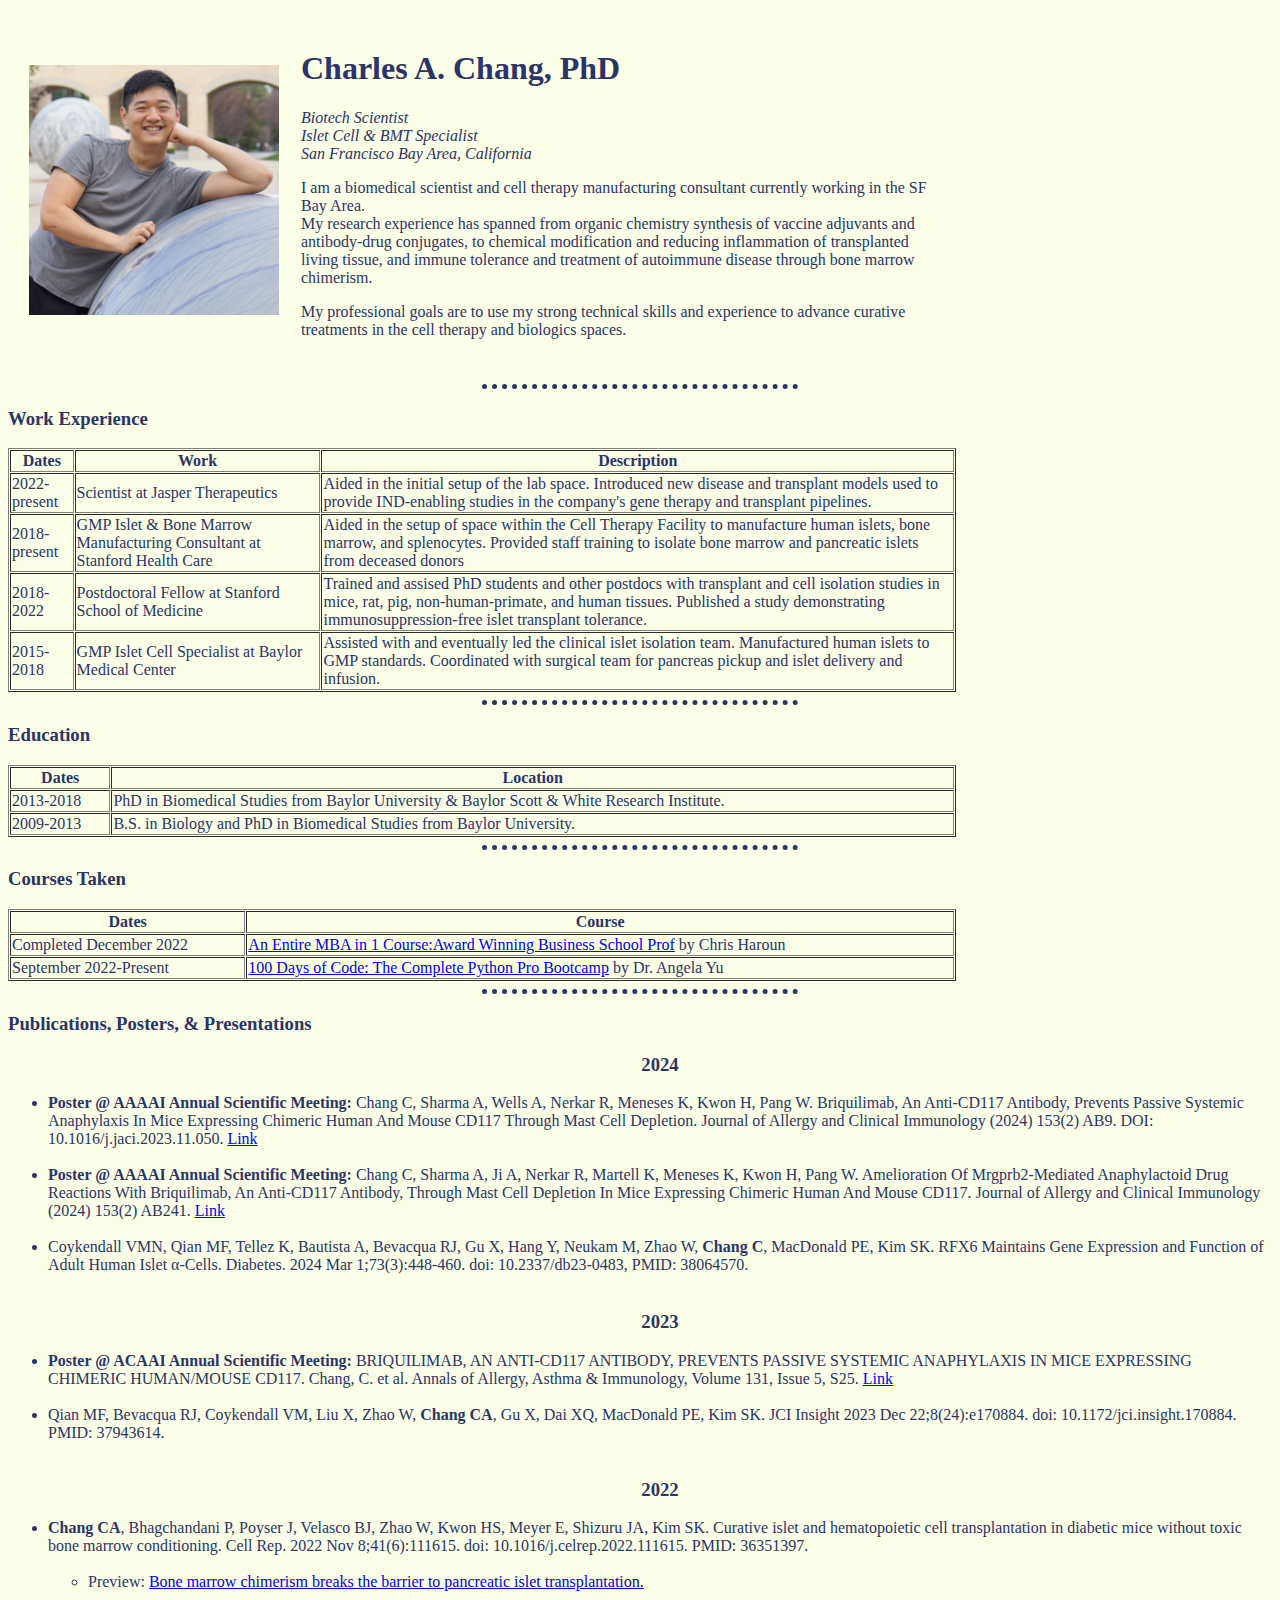
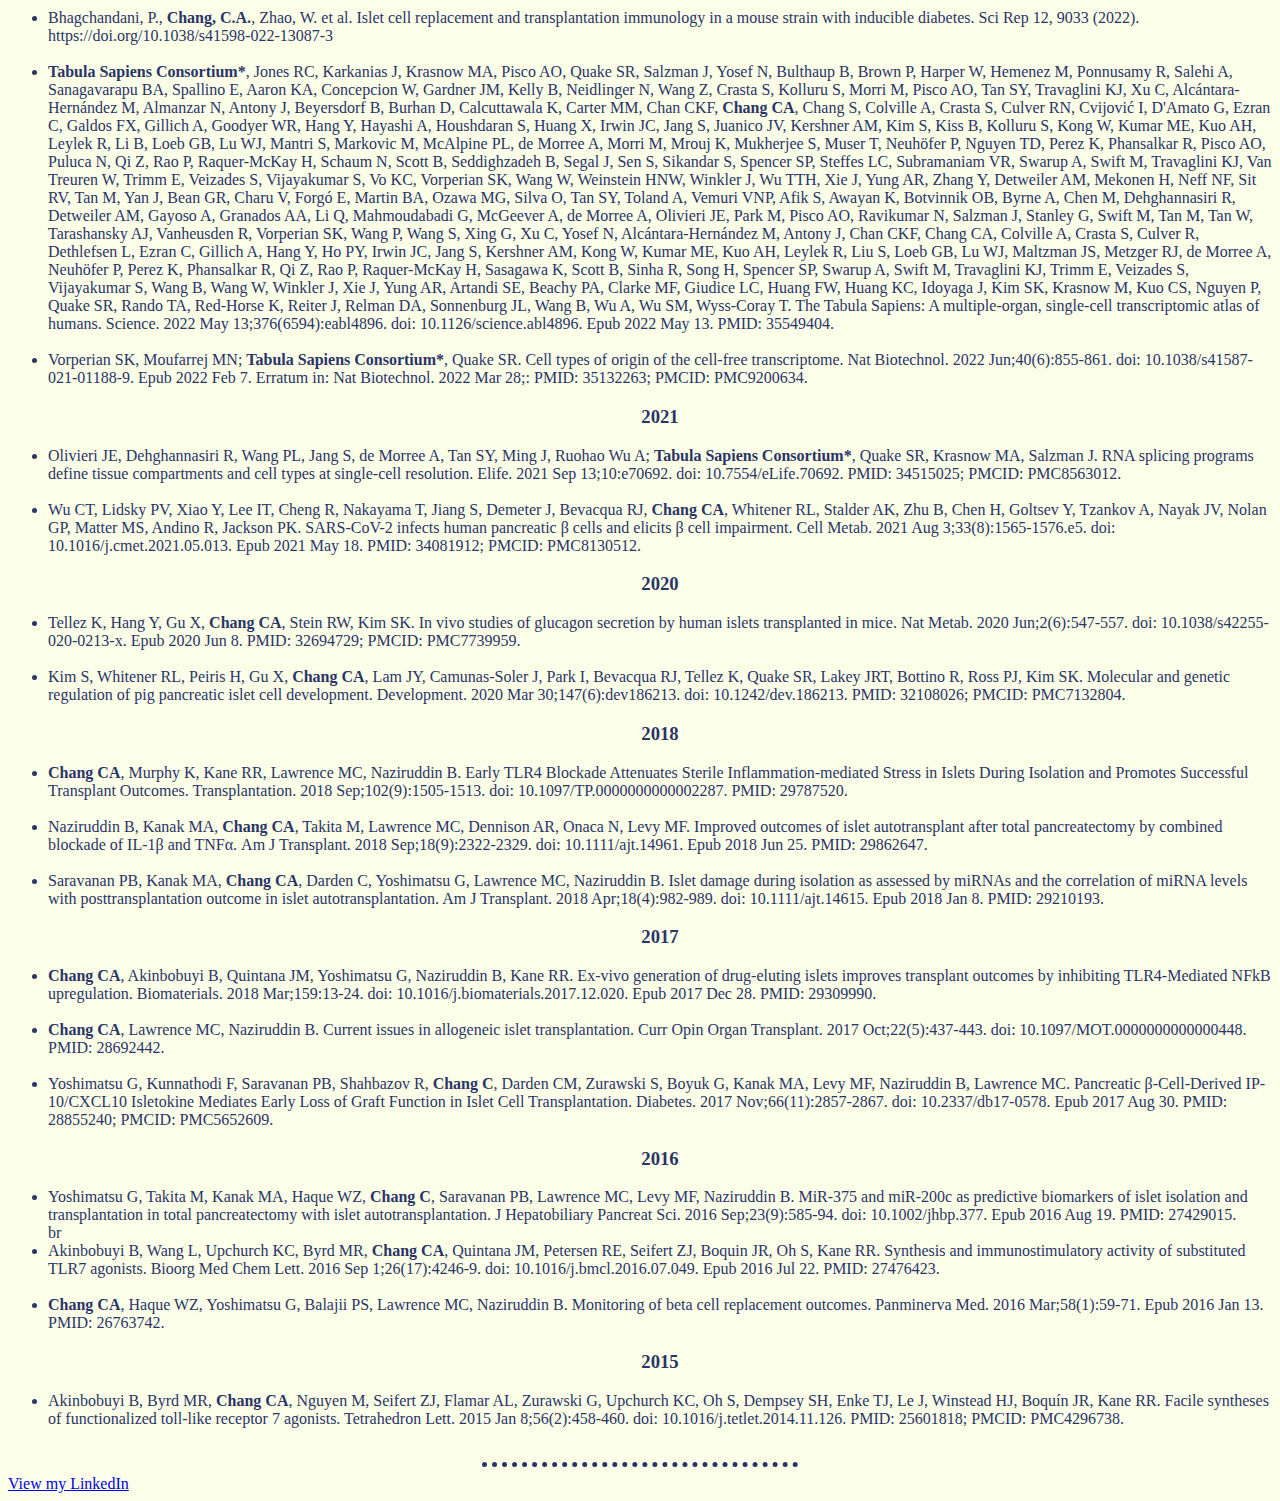
==== index.html @ 3435ab93 "Update index.html" ====
<!DOCTYPE html>
<html lang="en" dir="ltr">
<head>
  <meta charset="utf-8">
  <title>Charles' Curriculum Vitae</title>
  <link rel="stylesheet" href="css/styles.css">
  <link rel="icon" href="favicon.ico">
</head>

<body>
  <table cellspacing="20">
    <tr>
      <td><img src="images/DSC05331_crop.jpg" alt="charles chang profile picture" height="250"></td>
      <td>
        <h1>Charles A. Chang, PhD</h1>
          <p><em>
            Biotech Scientist<br>
            Islet Cell & BMT Specialist<br>
            San Francisco Bay Area, California</em>
          </p>
          <p>
            I am a biomedical scientist and cell therapy manufacturing consultant currently working in the SF Bay Area.<br>
            My research experience has spanned from organic chemistry synthesis of vaccine adjuvants and antibody-drug conjugates,
            to chemical modification and reducing inflammation of transplanted living tissue,
            and immune tolerance and treatment of autoimmune disease through bone marrow chimerism.
          </p>
          <p>My professional goals are to use my strong technical skills and experience to advance curative treatments in the cell therapy and biologics spaces.</p>
        </td>
    </tr>
  </table>

  <hr>

  <h3>Work Experience</h3>
  <div class="table-responsive">
    <table class="table" cellspacing="1" border="1">
      <thead>
        <tr>
          <th>Dates</th>
          <th>Work</th>
          <th>Description</th>
        </tr>
      </thead>
      <tbody>
        <tr>
          <td>2022-present</td>
          <td>Scientist at Jasper Therapeutics</td>
          <td>Aided in the initial setup of the lab space. Introduced new disease and transplant models used to provide IND-enabling studies in the company's gene therapy and transplant pipelines.</td>
        </tr>
        <tr>
          <td>2018-present</td>
          <td>GMP Islet & Bone Marrow Manufacturing Consultant at Stanford Health Care</td>
          <td>Aided in the setup of space within the Cell Therapy Facility to manufacture human islets, bone marrow, and splenocytes. Provided staff training to isolate bone marrow and pancreatic islets from deceased donors</td> 
        </tr>
        <tr>
          <td>2018-2022</td>
          <td>Postdoctoral Fellow at Stanford School of Medicine</td>
          <td>Trained and assised PhD students and other postdocs with transplant and cell isolation studies in mice, rat, pig, non-human-primate, and human tissues. Published a study demonstrating immunosuppression-free islet transplant tolerance.</td>
        </tr>
        <tr>
          <td>2015-2018</td>
          <td>GMP Islet Cell Specialist at Baylor Medical Center</td>
          <td>Assisted with and eventually led the clinical islet isolation team. Manufactured human islets to GMP standards. Coordinated with surgical team for pancreas pickup and islet delivery and infusion.</td>
        </tr>
      </tbody>
      <tfoot>
      </tfoot>
    </table>
  </div>

<hr>

<h3>Education</h3>
<div class="table-responsive">
  <table class="table" cellspacing="1" border="1" >
    <thead>
      <th>Dates</th>
      <th>Location</th>
    </thead>
    <tr>
      <td>2013-2018</td>
      <td>PhD in Biomedical Studies from Baylor University & Baylor Scott & White Research Institute.</td>
    </tr>
    <tr>
      <td>2009-2013</td>
      <td>B.S. in Biology and PhD in Biomedical Studies from Baylor University.</td>
    </tr>
  </table>
</div>

<hr>

<h3>Courses Taken</h3>
<div class="table-responsive">
  <table class="table" cellspacing="1" border="1" >
    <thead>
      <th>Dates</th>
      <th>Course</th>
    </thead>
    <tr>
      <td>Completed December 2022</td>
      <td><a href="https://www.udemy.com/course/an-entire-mba-in-1-courseaward-winning-business-school-prof/">An Entire MBA in 1 Course:Award Winning Business School Prof</a> by Chris Haroun</td>
    </tr>
    <tr>
      <td>September 2022-Present</td>
      <td><a href="https://www.udemy.com/course/100-days-of-code/">100 Days of Code: The Complete Python Pro Bootcamp</a> by Dr. Angela Yu</td>
    </tr>
  </table>
</div>

<hr>

  <h3>Publications, Posters, & Presentations</h3>
    <ul>
      <h3 style="text-align:center">2024</h4>
      <li><strong>Poster @ AAAAI Annual Scientific Meeting: </strong>Chang C, Sharma A, Wells A, Nerkar R, Meneses K, Kwon H, Pang W. Briquilimab, An Anti-CD117 Antibody, Prevents Passive Systemic Anaphylaxis In Mice Expressing Chimeric Human And Mouse CD117 Through Mast Cell Depletion. Journal of Allergy and Clinical Immunology (2024) 153(2) AB9. DOI: 10.1016/j.jaci.2023.11.050. <a href="https://www.jacionline.org/article/S0091-6749(23)01541-5/fulltext">Link</a></li><br>
      <li><strong>Poster @ AAAAI Annual Scientific Meeting: </strong>Chang C, Sharma A, Ji A, Nerkar R, Martell K, Meneses K, Kwon H, Pang W. Amelioration Of Mrgprb2-Mediated Anaphylactoid Drug Reactions With Briquilimab, An Anti-CD117 Antibody, Through Mast Cell Depletion In Mice Expressing Chimeric Human And Mouse CD117. Journal of Allergy and Clinical Immunology (2024) 153(2) AB241. <a href="https://www.jacionline.org/article/S0091-6749(23)02266-2/fulltext">Link</a></li><br>
      <li>Coykendall VMN, Qian MF, Tellez K, Bautista A, Bevacqua RJ, Gu X, Hang Y, Neukam M, Zhao W, <strong>Chang C</strong>, MacDonald PE, Kim SK. RFX6 Maintains Gene Expression and Function of Adult Human Islet α-Cells. Diabetes. 2024 Mar 1;73(3):448-460. doi: 10.2337/db23-0483, PMID: 38064570.</li><br>
      <h3 style="text-align:center">2023</h4>
      <li><strong>Poster @ ACAAI Annual Scientific Meeting: </strong>BRIQUILIMAB, AN ANTI-CD117 ANTIBODY, PREVENTS PASSIVE SYSTEMIC ANAPHYLAXIS IN MICE EXPRESSING CHIMERIC HUMAN/MOUSE CD117. Chang, C. et al. Annals of Allergy, Asthma & Immunology, Volume 131, Issue 5, S25. <a href="https://www.annallergy.org/article/S1081-1206(23)00695-6/fulltext">Link</a></li><br>
      <li>Qian MF, Bevacqua RJ, Coykendall VM, Liu X, Zhao W, <strong>Chang CA</strong>, Gu X, Dai XQ, MacDonald PE, Kim SK. JCI Insight 2023 Dec 22;8(24):e170884. doi: 10.1172/jci.insight.170884. PMID: 37943614.</li><br>
      <h3 style="text-align:center">2022</h4>
      <li><strong>Chang CA</strong>, Bhagchandani P, Poyser J, Velasco BJ, Zhao W, Kwon HS, Meyer E, Shizuru JA, Kim SK. Curative islet and hematopoietic cell transplantation in diabetic mice without toxic bone marrow conditioning. Cell Rep. 2022 Nov 8;41(6):111615. doi: 10.1016/j.celrep.2022.111615. PMID: 36351397.</li><br>
      <ul>
        <li>Preview: </strong><a href="https://www.cell.com/cell-reports/fulltext/S2211-1247(22)01566-2?_returnURL=https%3A%2F%2Flinkinghub.elsevier.com%2Fretrieve%2Fpii%2FS2211124722015662%3Fshowall%3Dtrue"> Bone marrow chimerism breaks the barrier to pancreatic islet transplantation.</a></li><br>
      </ul>
      <li>Bhagchandani, P., <strong>Chang, C.A.</strong>, Zhao, W. et al. Islet cell replacement and transplantation immunology in a mouse strain with inducible diabetes. Sci Rep 12, 9033 (2022). https://doi.org/10.1038/s41598-022-13087-3</li><br>
      <li>
        <strong>Tabula Sapiens Consortium*</strong>, Jones RC, Karkanias J, Krasnow MA, Pisco AO, Quake SR, Salzman J, Yosef N, Bulthaup B, Brown P, Harper W, Hemenez M, Ponnusamy R, Salehi A, Sanagavarapu BA, Spallino E, Aaron KA, Concepcion W, Gardner JM, Kelly B, Neidlinger N, Wang Z, Crasta S, Kolluru S, Morri M, Pisco AO, Tan SY, Travaglini KJ, Xu C, Alcántara-Hernández M, Almanzar N, Antony J, Beyersdorf B, Burhan D, Calcuttawala K, Carter MM, Chan CKF, <strong>Chang CA</strong>, Chang S, Colville A, Crasta S, Culver RN, Cvijović I, D'Amato G, Ezran C, Galdos FX, Gillich A, Goodyer WR, Hang Y, Hayashi A, Houshdaran S, Huang X, Irwin JC, Jang S, Juanico JV, Kershner AM, Kim S, Kiss B, Kolluru S, Kong W, Kumar ME, Kuo AH, Leylek R, Li B, Loeb GB, Lu WJ, Mantri S, Markovic M, McAlpine PL, de Morree A, Morri M, Mrouj K, Mukherjee S, Muser T, Neuhöfer P, Nguyen TD, Perez K, Phansalkar R, Pisco AO, Puluca N, Qi Z, Rao P, Raquer-McKay H, Schaum N, Scott B, Seddighzadeh B, Segal J, Sen S, Sikandar S, Spencer SP, Steffes LC, Subramaniam VR, Swarup A, Swift M, Travaglini KJ, Van Treuren W, Trimm E, Veizades S, Vijayakumar S, Vo KC, Vorperian SK, Wang W, Weinstein HNW, Winkler J, Wu TTH, Xie J, Yung AR, Zhang Y, Detweiler AM, Mekonen H, Neff NF, Sit RV, Tan M, Yan J, Bean GR, Charu V, Forgó E, Martin BA, Ozawa MG, Silva O, Tan SY, Toland A, Vemuri VNP, Afik S, Awayan K, Botvinnik OB, Byrne A, Chen M, Dehghannasiri R, Detweiler AM, Gayoso A, Granados AA, Li Q, Mahmoudabadi G, McGeever A, de Morree A, Olivieri JE, Park M, Pisco AO, Ravikumar N, Salzman J, Stanley G, Swift M, Tan M, Tan W, Tarashansky AJ, Vanheusden R, Vorperian SK, Wang P, Wang S, Xing G, Xu C, Yosef N, Alcántara-Hernández M, Antony J, Chan CKF, Chang CA, Colville A, Crasta S, Culver R, Dethlefsen L, Ezran C, Gillich A, Hang Y, Ho PY, Irwin JC, Jang S, Kershner AM, Kong W, Kumar ME, Kuo AH, Leylek R, Liu S, Loeb GB, Lu WJ, Maltzman JS, Metzger RJ, de Morree A, Neuhöfer P, Perez K, Phansalkar R, Qi Z, Rao P, Raquer-McKay H, Sasagawa K, Scott B, Sinha R, Song H, Spencer SP, Swarup A, Swift M, Travaglini KJ, Trimm E, Veizades S, Vijayakumar S, Wang B, Wang W, Winkler J, Xie J, Yung AR, Artandi SE, Beachy PA, Clarke MF, Giudice LC, Huang FW, Huang KC, Idoyaga J, Kim SK, Krasnow M, Kuo CS, Nguyen P, Quake SR, Rando TA, Red-Horse K, Reiter J, Relman DA, Sonnenburg JL, Wang B, Wu A, Wu SM, Wyss-Coray T. The Tabula Sapiens: A multiple-organ, single-cell transcriptomic atlas of humans. Science. 2022 May 13;376(6594):eabl4896. doi: 10.1126/science.abl4896. Epub 2022 May 13. PMID: 35549404.
      </li><br>
      <li>Vorperian SK, Moufarrej MN; <strong>Tabula Sapiens Consortium*</strong>, Quake SR. Cell types of origin of the cell-free transcriptome. Nat Biotechnol. 2022 Jun;40(6):855-861. doi: 10.1038/s41587-021-01188-9. Epub 2022 Feb 7. Erratum in: Nat Biotechnol. 2022 Mar 28;: PMID: 35132263; PMCID: PMC9200634.</li>
      <h3 style="text-align:center">2021</h4>
      <li>Olivieri JE, Dehghannasiri R, Wang PL, Jang S, de Morree A, Tan SY, Ming J, Ruohao Wu A; <strong>Tabula Sapiens Consortium*</strong>, Quake SR, Krasnow MA, Salzman J. RNA splicing programs define tissue compartments and cell types at single-cell resolution. Elife. 2021 Sep 13;10:e70692. doi: 10.7554/eLife.70692. PMID: 34515025; PMCID: PMC8563012.</li><br>
      <li>Wu CT, Lidsky PV, Xiao Y, Lee IT, Cheng R, Nakayama T, Jiang S, Demeter J, Bevacqua RJ, <strong>Chang CA</strong>, Whitener RL, Stalder AK, Zhu B, Chen H, Goltsev Y, Tzankov A, Nayak JV, Nolan GP, Matter MS, Andino R, Jackson PK. SARS-CoV-2 infects human pancreatic β cells and elicits β cell impairment. Cell Metab. 2021 Aug 3;33(8):1565-1576.e5. doi: 10.1016/j.cmet.2021.05.013. Epub 2021 May 18. PMID: 34081912; PMCID: PMC8130512.</li>
      <h3 style="text-align:center">2020</h4>
      <li>Tellez K, Hang Y, Gu X, <strong>Chang CA</strong>, Stein RW, Kim SK. In vivo studies of glucagon secretion by human islets transplanted in mice. Nat Metab. 2020 Jun;2(6):547-557. doi: 10.1038/s42255-020-0213-x. Epub 2020 Jun 8. PMID: 32694729; PMCID: PMC7739959.</li><br>
      <li>Kim S, Whitener RL, Peiris H, Gu X, <strong>Chang CA</strong>, Lam JY, Camunas-Soler J, Park I, Bevacqua RJ, Tellez K, Quake SR, Lakey JRT, Bottino R, Ross PJ, Kim SK. Molecular and genetic regulation of pig pancreatic islet cell development. Development. 2020 Mar 30;147(6):dev186213. doi: 10.1242/dev.186213. PMID: 32108026; PMCID: PMC7132804.</li>
      <h3 style="text-align:center">2018</h4>
      <li><strong>Chang CA</strong>, Murphy K, Kane RR, Lawrence MC, Naziruddin B. Early TLR4 Blockade Attenuates Sterile Inflammation-mediated Stress in Islets During Isolation and Promotes Successful Transplant Outcomes. Transplantation. 2018 Sep;102(9):1505-1513. doi: 10.1097/TP.0000000000002287. PMID: 29787520.</li><br>
      <li>Naziruddin B, Kanak MA, <strong>Chang CA</strong>, Takita M, Lawrence MC, Dennison AR, Onaca N, Levy MF. Improved outcomes of islet autotransplant after total pancreatectomy by combined blockade of IL-1β and TNFα. Am J Transplant. 2018 Sep;18(9):2322-2329. doi: 10.1111/ajt.14961. Epub 2018 Jun 25. PMID: 29862647.</li><br>
      <li>Saravanan PB, Kanak MA, <strong>Chang CA</strong>, Darden C, Yoshimatsu G, Lawrence MC, Naziruddin B. Islet damage during isolation as assessed by miRNAs and the correlation of miRNA levels with posttransplantation outcome in islet autotransplantation. Am J Transplant. 2018 Apr;18(4):982-989. doi: 10.1111/ajt.14615. Epub 2018 Jan 8. PMID: 29210193.</li>
      <h3 style="text-align:center">2017</h4>
      <li><strong>Chang CA</strong>, Akinbobuyi B, Quintana JM, Yoshimatsu G, Naziruddin B, Kane RR. Ex-vivo generation of drug-eluting islets improves transplant outcomes by inhibiting TLR4-Mediated NFkB upregulation. Biomaterials. 2018 Mar;159:13-24. doi: 10.1016/j.biomaterials.2017.12.020. Epub 2017 Dec 28. PMID: 29309990.</li><br>
      <li><strong>Chang CA</strong>, Lawrence MC, Naziruddin B. Current issues in allogeneic islet transplantation. Curr Opin Organ Transplant. 2017 Oct;22(5):437-443. doi: 10.1097/MOT.0000000000000448. PMID: 28692442.</li><br>
      <li>Yoshimatsu G, Kunnathodi F, Saravanan PB, Shahbazov R, <strong>Chang C</strong>, Darden CM, Zurawski S, Boyuk G, Kanak MA, Levy MF, Naziruddin B, Lawrence MC. Pancreatic β-Cell-Derived IP-10/CXCL10 Isletokine Mediates Early Loss of Graft Function in Islet Cell Transplantation. Diabetes. 2017 Nov;66(11):2857-2867. doi: 10.2337/db17-0578. Epub 2017 Aug 30. PMID: 28855240; PMCID: PMC5652609.</li>
      <h3 style="text-align:center">2016</h4>
      <li>Yoshimatsu G, Takita M, Kanak MA, Haque WZ, <strong>Chang C</strong>, Saravanan PB, Lawrence MC, Levy MF, Naziruddin B. MiR-375 and miR-200c as predictive biomarkers of islet isolation and transplantation in total pancreatectomy with islet autotransplantation. J Hepatobiliary Pancreat Sci. 2016 Sep;23(9):585-94. doi: 10.1002/jhbp.377. Epub 2016 Aug 19. PMID: 27429015.</li>br
      <li>Akinbobuyi B, Wang L, Upchurch KC, Byrd MR, <strong>Chang CA</strong>, Quintana JM, Petersen RE, Seifert ZJ, Boquin JR, Oh S, Kane RR. Synthesis and immunostimulatory activity of substituted TLR7 agonists. Bioorg Med Chem Lett. 2016 Sep 1;26(17):4246-9. doi: 10.1016/j.bmcl.2016.07.049. Epub 2016 Jul 22. PMID: 27476423.</li><br>
      <li><strong>Chang CA</strong>, Haque WZ, Yoshimatsu G, Balajii PS, Lawrence MC, Naziruddin B. Monitoring of beta cell replacement outcomes. Panminerva Med. 2016 Mar;58(1):59-71. Epub 2016 Jan 13. PMID: 26763742.</li>
      <h3 style="text-align:center">2015</h4>
      <li>Akinbobuyi B, Byrd MR, <strong>Chang CA</strong>, Nguyen M, Seifert ZJ, Flamar AL, Zurawski G, Upchurch KC, Oh S, Dempsey SH, Enke TJ, Le J, Winstead HJ, Boquín JR, Kane RR. Facile syntheses of functionalized toll-like receptor 7 agonists. Tetrahedron Lett. 2015 Jan 8;56(2):458-460. doi: 10.1016/j.tetlet.2014.11.126. PMID: 25601818; PMCID: PMC4296738.</li><br>
    </ul>
    <hr>
    <a href="https://www.linkedin.com/in/charles-c-4a4124244/">View my LinkedIn</a><br>
</body>

</html>
---- css/styles.css ----
body {
  background-color: #FCFFE7;
}

table {
  width: 75%;
}

hr {
  border-style: dotted none none;
  border-width: 5px;
  border-color: #2B3467;
  width: 25%;
}

h1 {
  color: #2B3467;
}

h3 {
  color: #2B3467;
}

body {
  color: #2B3467;
}
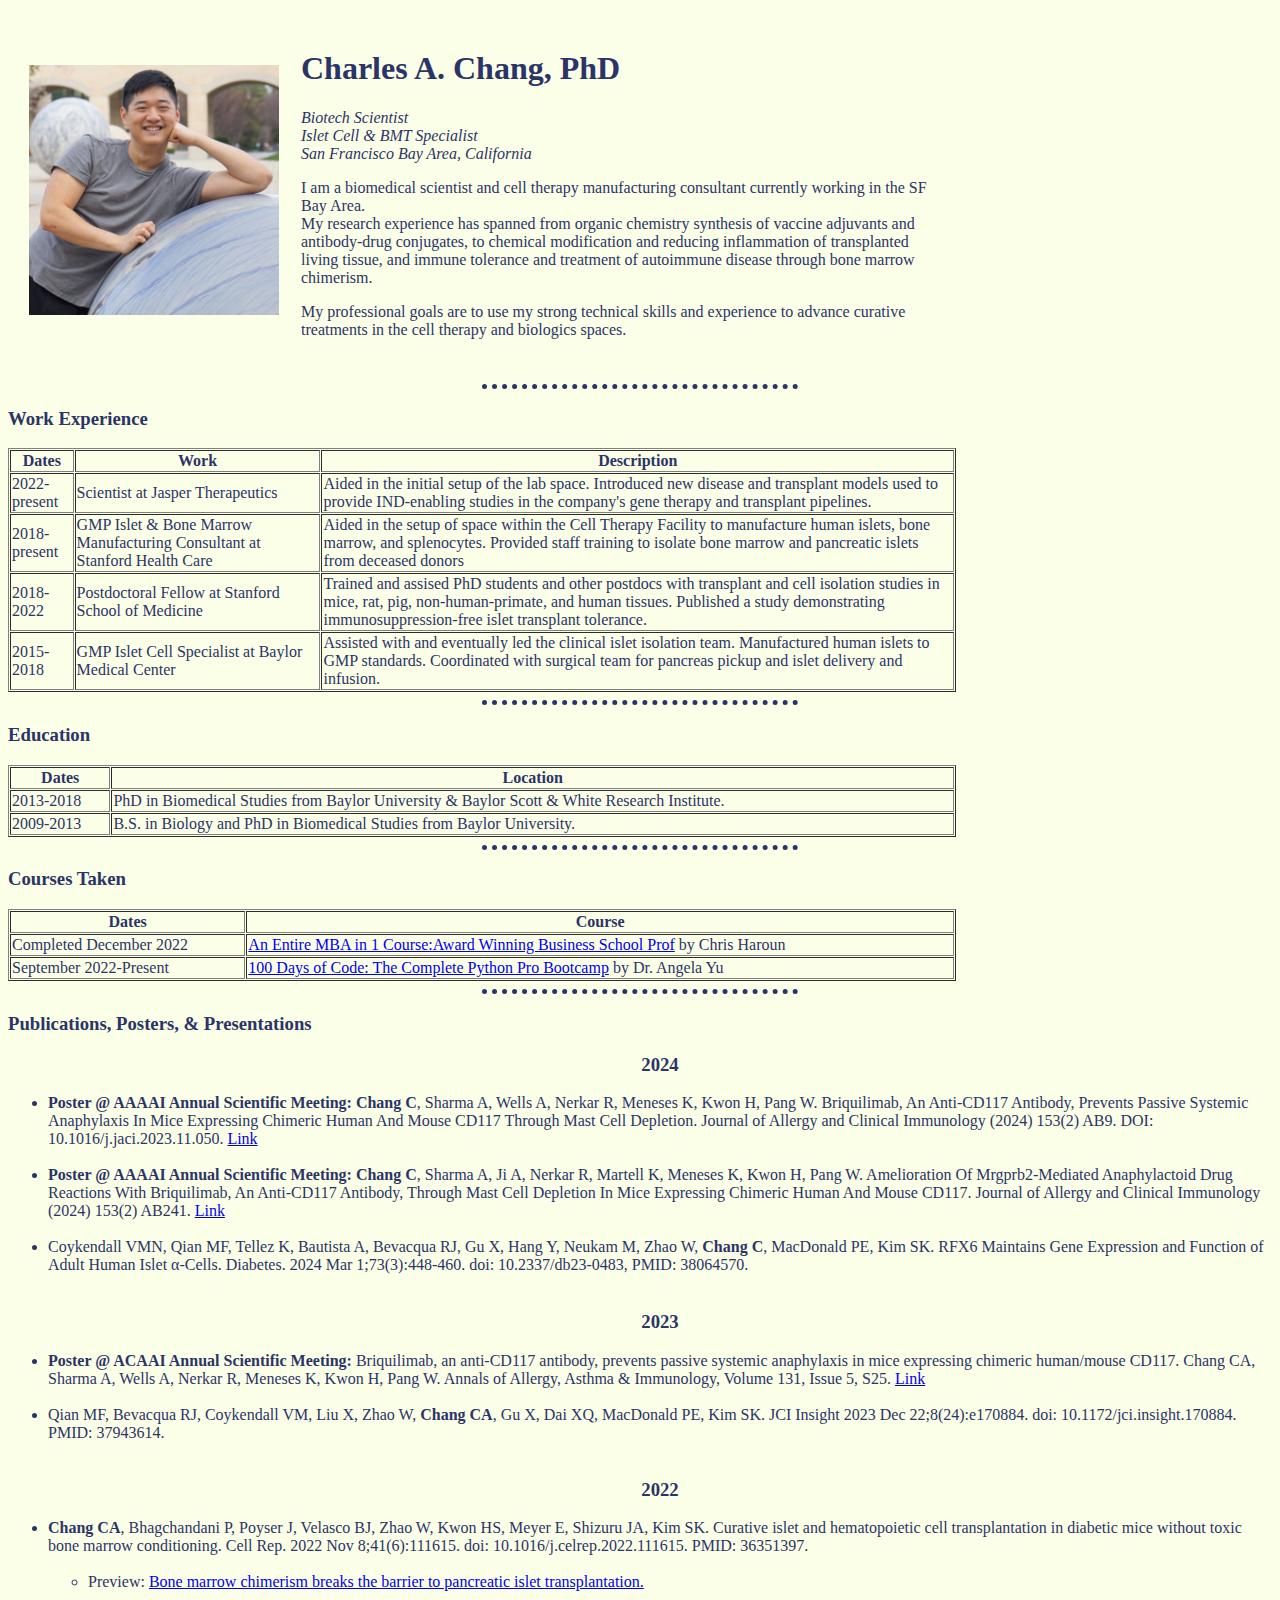
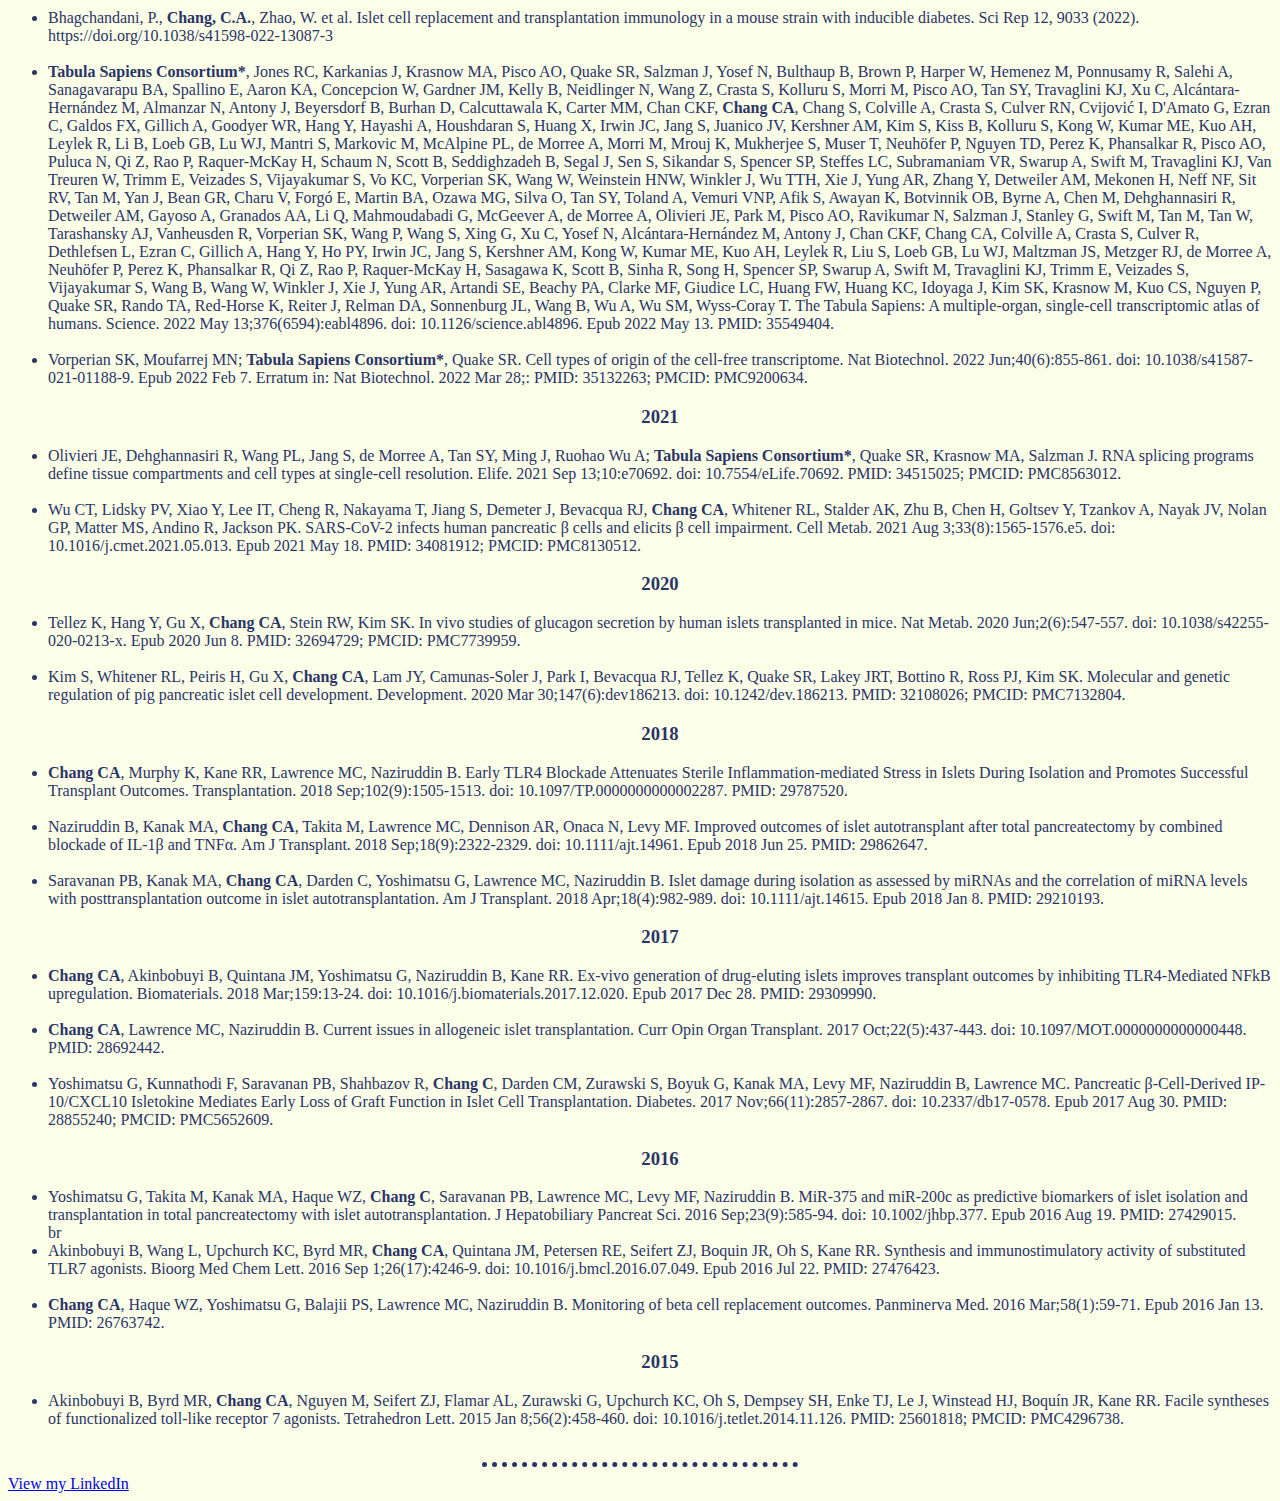
==== commit 8d7f2dd4: "Update index.html" ====
--- a/index.html
+++ b/index.html
@@ -113,11 +113,11 @@
   <h3>Publications, Posters, & Presentations</h3>
     <ul>
       <h3 style="text-align:center">2024</h4>
-      <li><strong>Poster @ AAAAI Annual Scientific Meeting: </strong>Chang C, Sharma A, Wells A, Nerkar R, Meneses K, Kwon H, Pang W. Briquilimab, An Anti-CD117 Antibody, Prevents Passive Systemic Anaphylaxis In Mice Expressing Chimeric Human And Mouse CD117 Through Mast Cell Depletion. Journal of Allergy and Clinical Immunology (2024) 153(2) AB9. DOI: 10.1016/j.jaci.2023.11.050. <a href="https://www.jacionline.org/article/S0091-6749(23)01541-5/fulltext">Link</a></li><br>
-      <li><strong>Poster @ AAAAI Annual Scientific Meeting: </strong>Chang C, Sharma A, Ji A, Nerkar R, Martell K, Meneses K, Kwon H, Pang W. Amelioration Of Mrgprb2-Mediated Anaphylactoid Drug Reactions With Briquilimab, An Anti-CD117 Antibody, Through Mast Cell Depletion In Mice Expressing Chimeric Human And Mouse CD117. Journal of Allergy and Clinical Immunology (2024) 153(2) AB241. <a href="https://www.jacionline.org/article/S0091-6749(23)02266-2/fulltext">Link</a></li><br>
+      <li><strong>Poster @ AAAAI Annual Scientific Meeting: Chang C</strong>, Sharma A, Wells A, Nerkar R, Meneses K, Kwon H, Pang W. Briquilimab, An Anti-CD117 Antibody, Prevents Passive Systemic Anaphylaxis In Mice Expressing Chimeric Human And Mouse CD117 Through Mast Cell Depletion. Journal of Allergy and Clinical Immunology (2024) 153(2) AB9. DOI: 10.1016/j.jaci.2023.11.050. <a href="https://www.jacionline.org/article/S0091-6749(23)01541-5/fulltext">Link</a></li><br>
+      <li><strong>Poster @ AAAAI Annual Scientific Meeting: Chang C</strong>, Sharma A, Ji A, Nerkar R, Martell K, Meneses K, Kwon H, Pang W. Amelioration Of Mrgprb2-Mediated Anaphylactoid Drug Reactions With Briquilimab, An Anti-CD117 Antibody, Through Mast Cell Depletion In Mice Expressing Chimeric Human And Mouse CD117. Journal of Allergy and Clinical Immunology (2024) 153(2) AB241. <a href="https://www.jacionline.org/article/S0091-6749(23)02266-2/fulltext">Link</a></li><br>
       <li>Coykendall VMN, Qian MF, Tellez K, Bautista A, Bevacqua RJ, Gu X, Hang Y, Neukam M, Zhao W, <strong>Chang C</strong>, MacDonald PE, Kim SK. RFX6 Maintains Gene Expression and Function of Adult Human Islet α-Cells. Diabetes. 2024 Mar 1;73(3):448-460. doi: 10.2337/db23-0483, PMID: 38064570.</li><br>
       <h3 style="text-align:center">2023</h4>
-      <li><strong>Poster @ ACAAI Annual Scientific Meeting: </strong>BRIQUILIMAB, AN ANTI-CD117 ANTIBODY, PREVENTS PASSIVE SYSTEMIC ANAPHYLAXIS IN MICE EXPRESSING CHIMERIC HUMAN/MOUSE CD117. Chang, C. et al. Annals of Allergy, Asthma & Immunology, Volume 131, Issue 5, S25. <a href="https://www.annallergy.org/article/S1081-1206(23)00695-6/fulltext">Link</a></li><br>
+      <li><strong>Poster @ ACAAI Annual Scientific Meeting: </strong>Briquilimab, an anti-CD117 antibody, prevents passive systemic anaphylaxis in mice expressing chimeric human/mouse CD117. Chang CA, Sharma A, Wells A, Nerkar R, Meneses K, Kwon H, Pang W. Annals of Allergy, Asthma & Immunology, Volume 131, Issue 5, S25. <a href="https://www.annallergy.org/article/S1081-1206(23)00695-6/fulltext">Link</a></li><br>
       <li>Qian MF, Bevacqua RJ, Coykendall VM, Liu X, Zhao W, <strong>Chang CA</strong>, Gu X, Dai XQ, MacDonald PE, Kim SK. JCI Insight 2023 Dec 22;8(24):e170884. doi: 10.1172/jci.insight.170884. PMID: 37943614.</li><br>
       <h3 style="text-align:center">2022</h4>
       <li><strong>Chang CA</strong>, Bhagchandani P, Poyser J, Velasco BJ, Zhao W, Kwon HS, Meyer E, Shizuru JA, Kim SK. Curative islet and hematopoietic cell transplantation in diabetic mice without toxic bone marrow conditioning. Cell Rep. 2022 Nov 8;41(6):111615. doi: 10.1016/j.celrep.2022.111615. PMID: 36351397.</li><br>
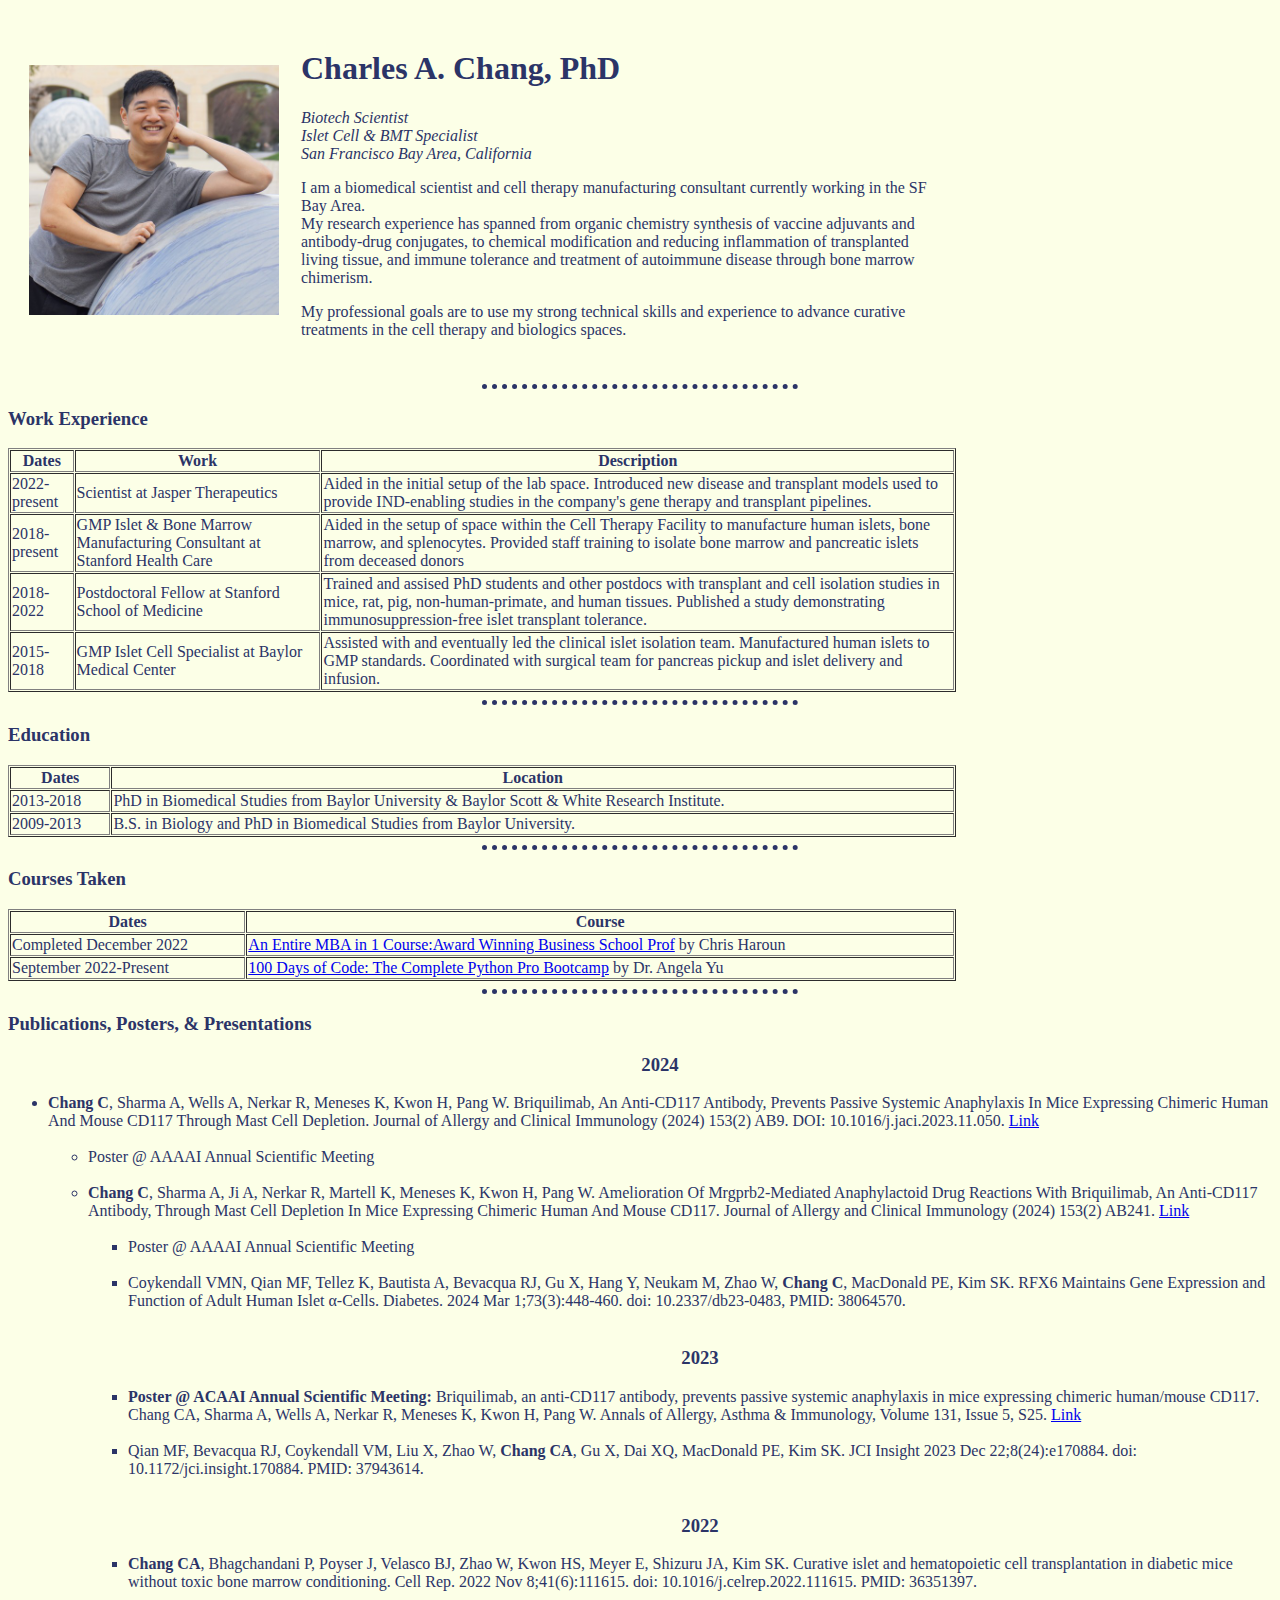
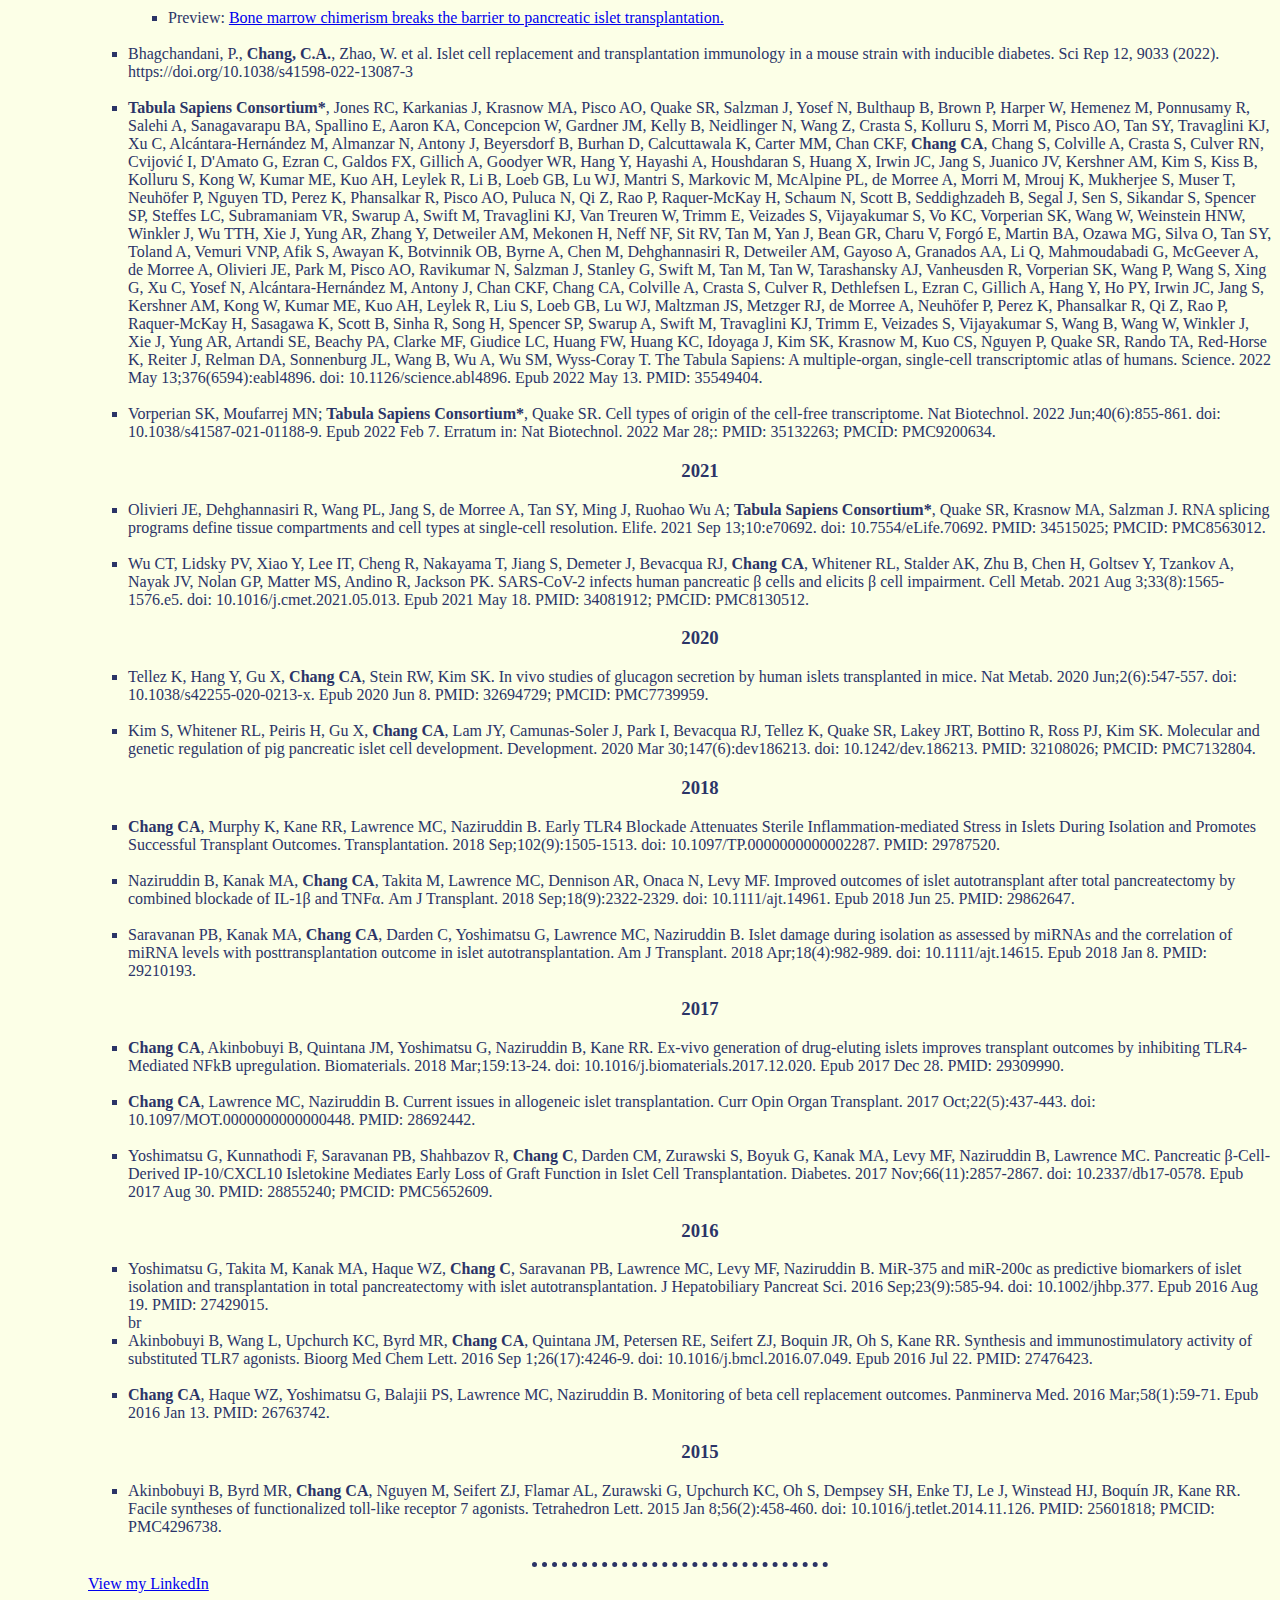
==== commit fab0000b: "Update index.html" ====
--- a/index.html
+++ b/index.html
@@ -113,8 +113,12 @@
   <h3>Publications, Posters, & Presentations</h3>
     <ul>
       <h3 style="text-align:center">2024</h4>
-      <li><strong>Poster @ AAAAI Annual Scientific Meeting: Chang C</strong>, Sharma A, Wells A, Nerkar R, Meneses K, Kwon H, Pang W. Briquilimab, An Anti-CD117 Antibody, Prevents Passive Systemic Anaphylaxis In Mice Expressing Chimeric Human And Mouse CD117 Through Mast Cell Depletion. Journal of Allergy and Clinical Immunology (2024) 153(2) AB9. DOI: 10.1016/j.jaci.2023.11.050. <a href="https://www.jacionline.org/article/S0091-6749(23)01541-5/fulltext">Link</a></li><br>
-      <li><strong>Poster @ AAAAI Annual Scientific Meeting: Chang C</strong>, Sharma A, Ji A, Nerkar R, Martell K, Meneses K, Kwon H, Pang W. Amelioration Of Mrgprb2-Mediated Anaphylactoid Drug Reactions With Briquilimab, An Anti-CD117 Antibody, Through Mast Cell Depletion In Mice Expressing Chimeric Human And Mouse CD117. Journal of Allergy and Clinical Immunology (2024) 153(2) AB241. <a href="https://www.jacionline.org/article/S0091-6749(23)02266-2/fulltext">Link</a></li><br>
+      <li><strong>Chang C</strong>, Sharma A, Wells A, Nerkar R, Meneses K, Kwon H, Pang W. Briquilimab, An Anti-CD117 Antibody, Prevents Passive Systemic Anaphylaxis In Mice Expressing Chimeric Human And Mouse CD117 Through Mast Cell Depletion. Journal of Allergy and Clinical Immunology (2024) 153(2) AB9. DOI: 10.1016/j.jaci.2023.11.050. <a href="https://www.jacionline.org/article/S0091-6749(23)01541-5/fulltext">Link</a></li><br>
+      <ul>
+        <li>Poster @ AAAAI Annual Scientific Meeting</li><br>
+      <li><strong>Chang C</strong>, Sharma A, Ji A, Nerkar R, Martell K, Meneses K, Kwon H, Pang W. Amelioration Of Mrgprb2-Mediated Anaphylactoid Drug Reactions With Briquilimab, An Anti-CD117 Antibody, Through Mast Cell Depletion In Mice Expressing Chimeric Human And Mouse CD117. Journal of Allergy and Clinical Immunology (2024) 153(2) AB241. <a href="https://www.jacionline.org/article/S0091-6749(23)02266-2/fulltext">Link</a></li><br>
+      <ul>
+        <li>Poster @ AAAAI Annual Scientific Meeting</li><br>
       <li>Coykendall VMN, Qian MF, Tellez K, Bautista A, Bevacqua RJ, Gu X, Hang Y, Neukam M, Zhao W, <strong>Chang C</strong>, MacDonald PE, Kim SK. RFX6 Maintains Gene Expression and Function of Adult Human Islet α-Cells. Diabetes. 2024 Mar 1;73(3):448-460. doi: 10.2337/db23-0483, PMID: 38064570.</li><br>
       <h3 style="text-align:center">2023</h4>
       <li><strong>Poster @ ACAAI Annual Scientific Meeting: </strong>Briquilimab, an anti-CD117 antibody, prevents passive systemic anaphylaxis in mice expressing chimeric human/mouse CD117. Chang CA, Sharma A, Wells A, Nerkar R, Meneses K, Kwon H, Pang W. Annals of Allergy, Asthma & Immunology, Volume 131, Issue 5, S25. <a href="https://www.annallergy.org/article/S1081-1206(23)00695-6/fulltext">Link</a></li><br>
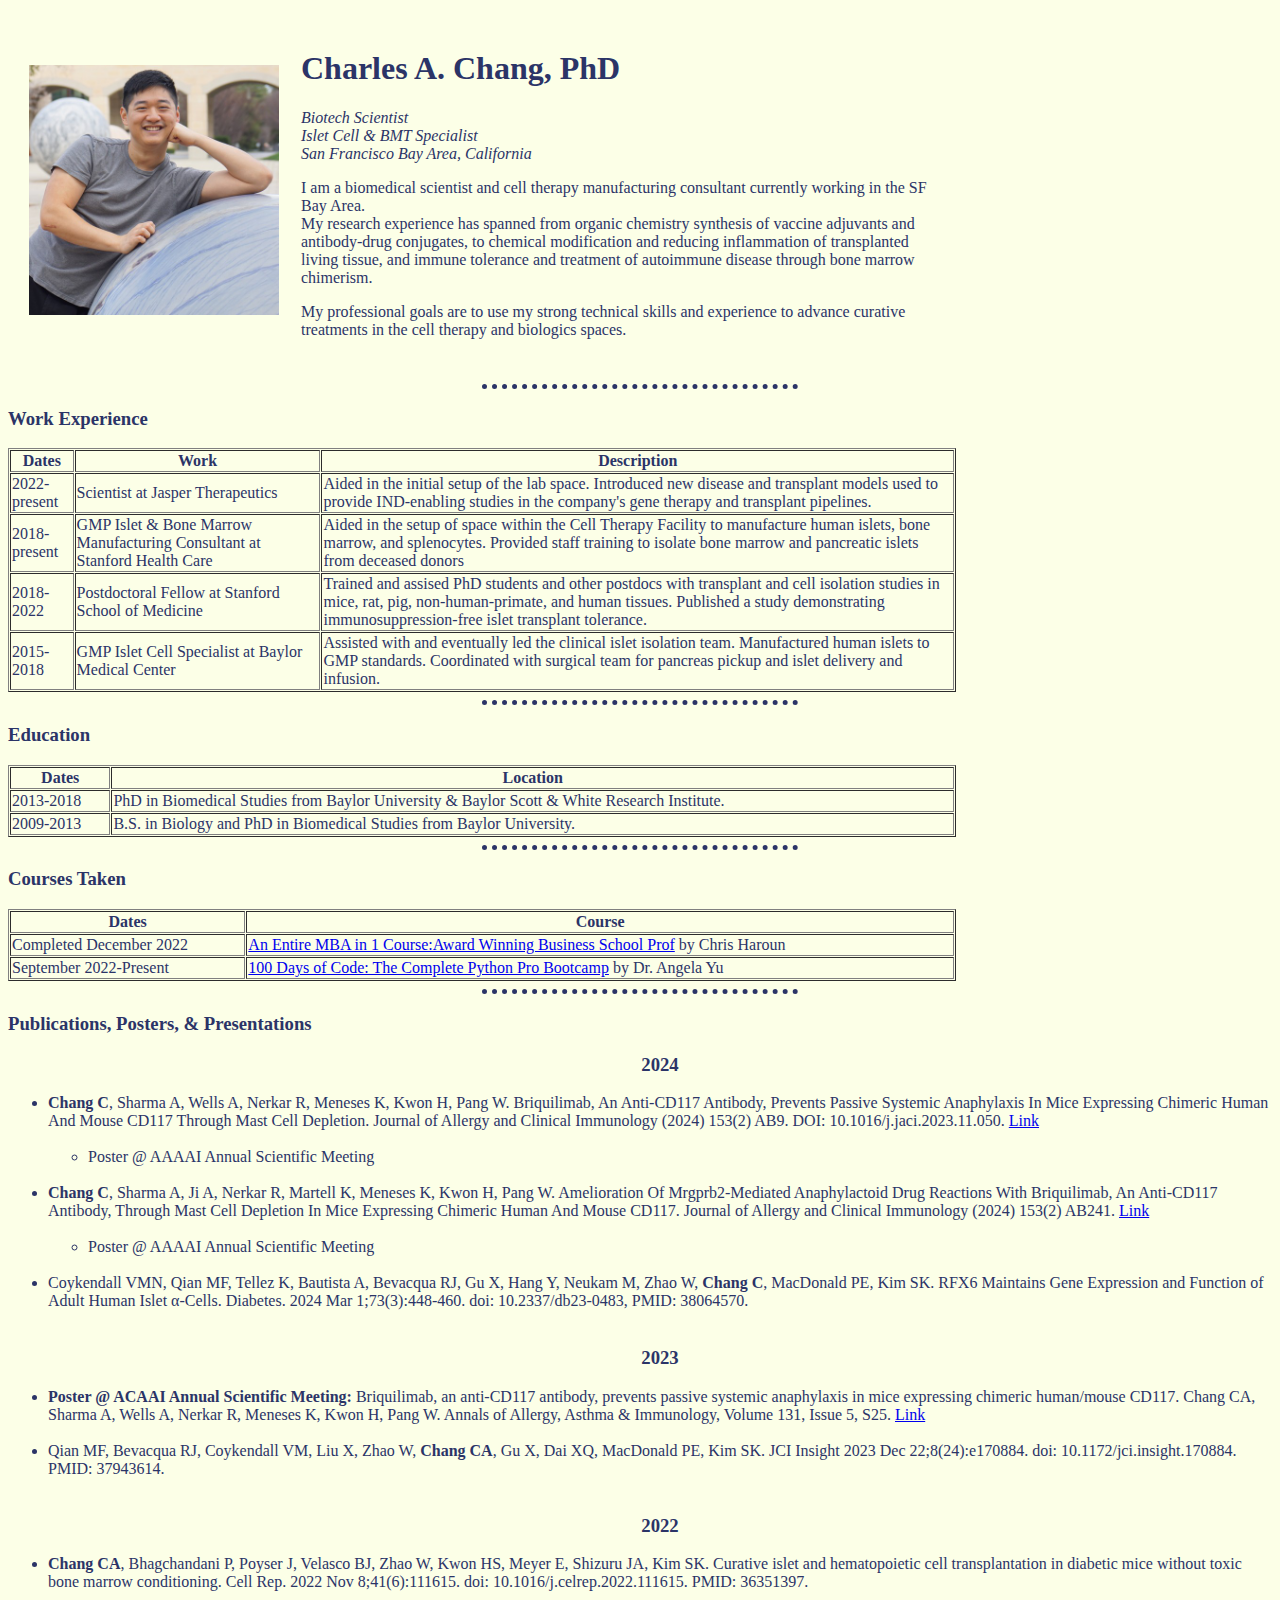
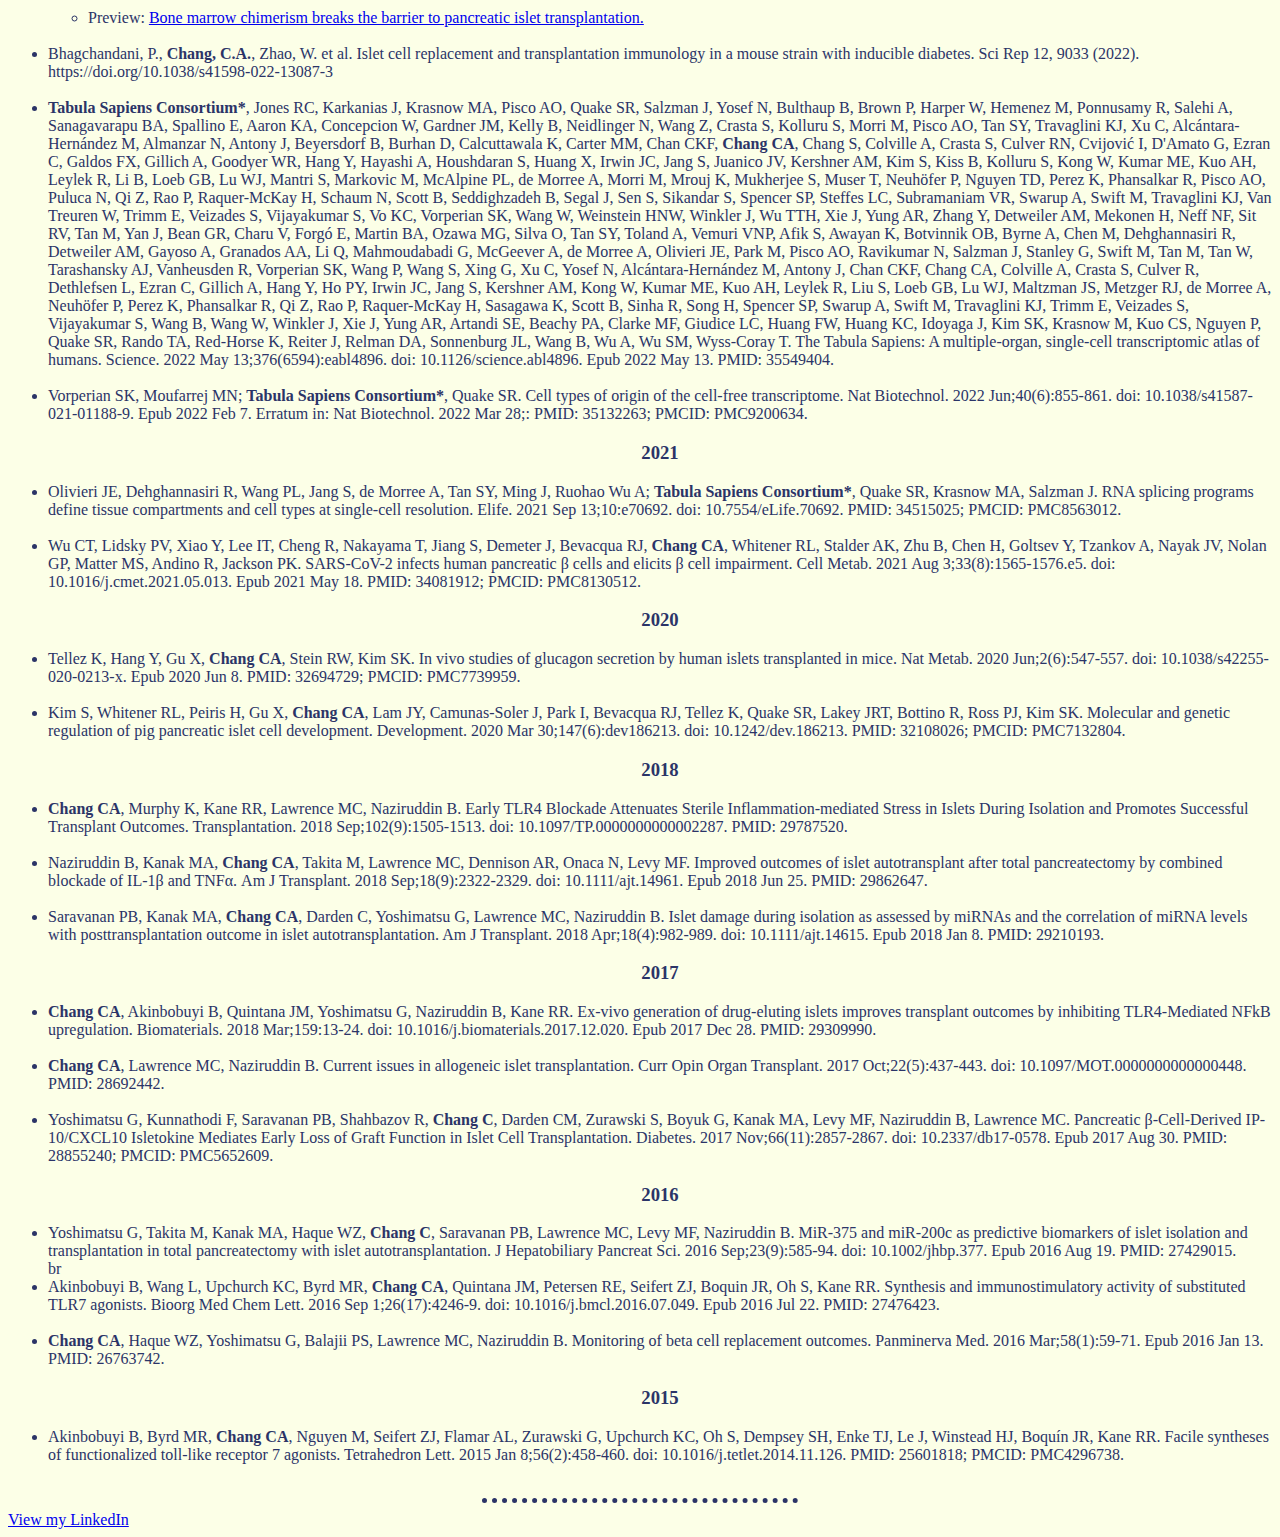
==== commit c6db58b2: "Update index.html" ====
--- a/index.html
+++ b/index.html
@@ -116,9 +116,11 @@
       <li><strong>Chang C</strong>, Sharma A, Wells A, Nerkar R, Meneses K, Kwon H, Pang W. Briquilimab, An Anti-CD117 Antibody, Prevents Passive Systemic Anaphylaxis In Mice Expressing Chimeric Human And Mouse CD117 Through Mast Cell Depletion. Journal of Allergy and Clinical Immunology (2024) 153(2) AB9. DOI: 10.1016/j.jaci.2023.11.050. <a href="https://www.jacionline.org/article/S0091-6749(23)01541-5/fulltext">Link</a></li><br>
       <ul>
         <li>Poster @ AAAAI Annual Scientific Meeting</li><br>
+      </ul>
       <li><strong>Chang C</strong>, Sharma A, Ji A, Nerkar R, Martell K, Meneses K, Kwon H, Pang W. Amelioration Of Mrgprb2-Mediated Anaphylactoid Drug Reactions With Briquilimab, An Anti-CD117 Antibody, Through Mast Cell Depletion In Mice Expressing Chimeric Human And Mouse CD117. Journal of Allergy and Clinical Immunology (2024) 153(2) AB241. <a href="https://www.jacionline.org/article/S0091-6749(23)02266-2/fulltext">Link</a></li><br>
       <ul>
         <li>Poster @ AAAAI Annual Scientific Meeting</li><br>
+      </ul>
       <li>Coykendall VMN, Qian MF, Tellez K, Bautista A, Bevacqua RJ, Gu X, Hang Y, Neukam M, Zhao W, <strong>Chang C</strong>, MacDonald PE, Kim SK. RFX6 Maintains Gene Expression and Function of Adult Human Islet α-Cells. Diabetes. 2024 Mar 1;73(3):448-460. doi: 10.2337/db23-0483, PMID: 38064570.</li><br>
       <h3 style="text-align:center">2023</h4>
       <li><strong>Poster @ ACAAI Annual Scientific Meeting: </strong>Briquilimab, an anti-CD117 antibody, prevents passive systemic anaphylaxis in mice expressing chimeric human/mouse CD117. Chang CA, Sharma A, Wells A, Nerkar R, Meneses K, Kwon H, Pang W. Annals of Allergy, Asthma & Immunology, Volume 131, Issue 5, S25. <a href="https://www.annallergy.org/article/S1081-1206(23)00695-6/fulltext">Link</a></li><br>
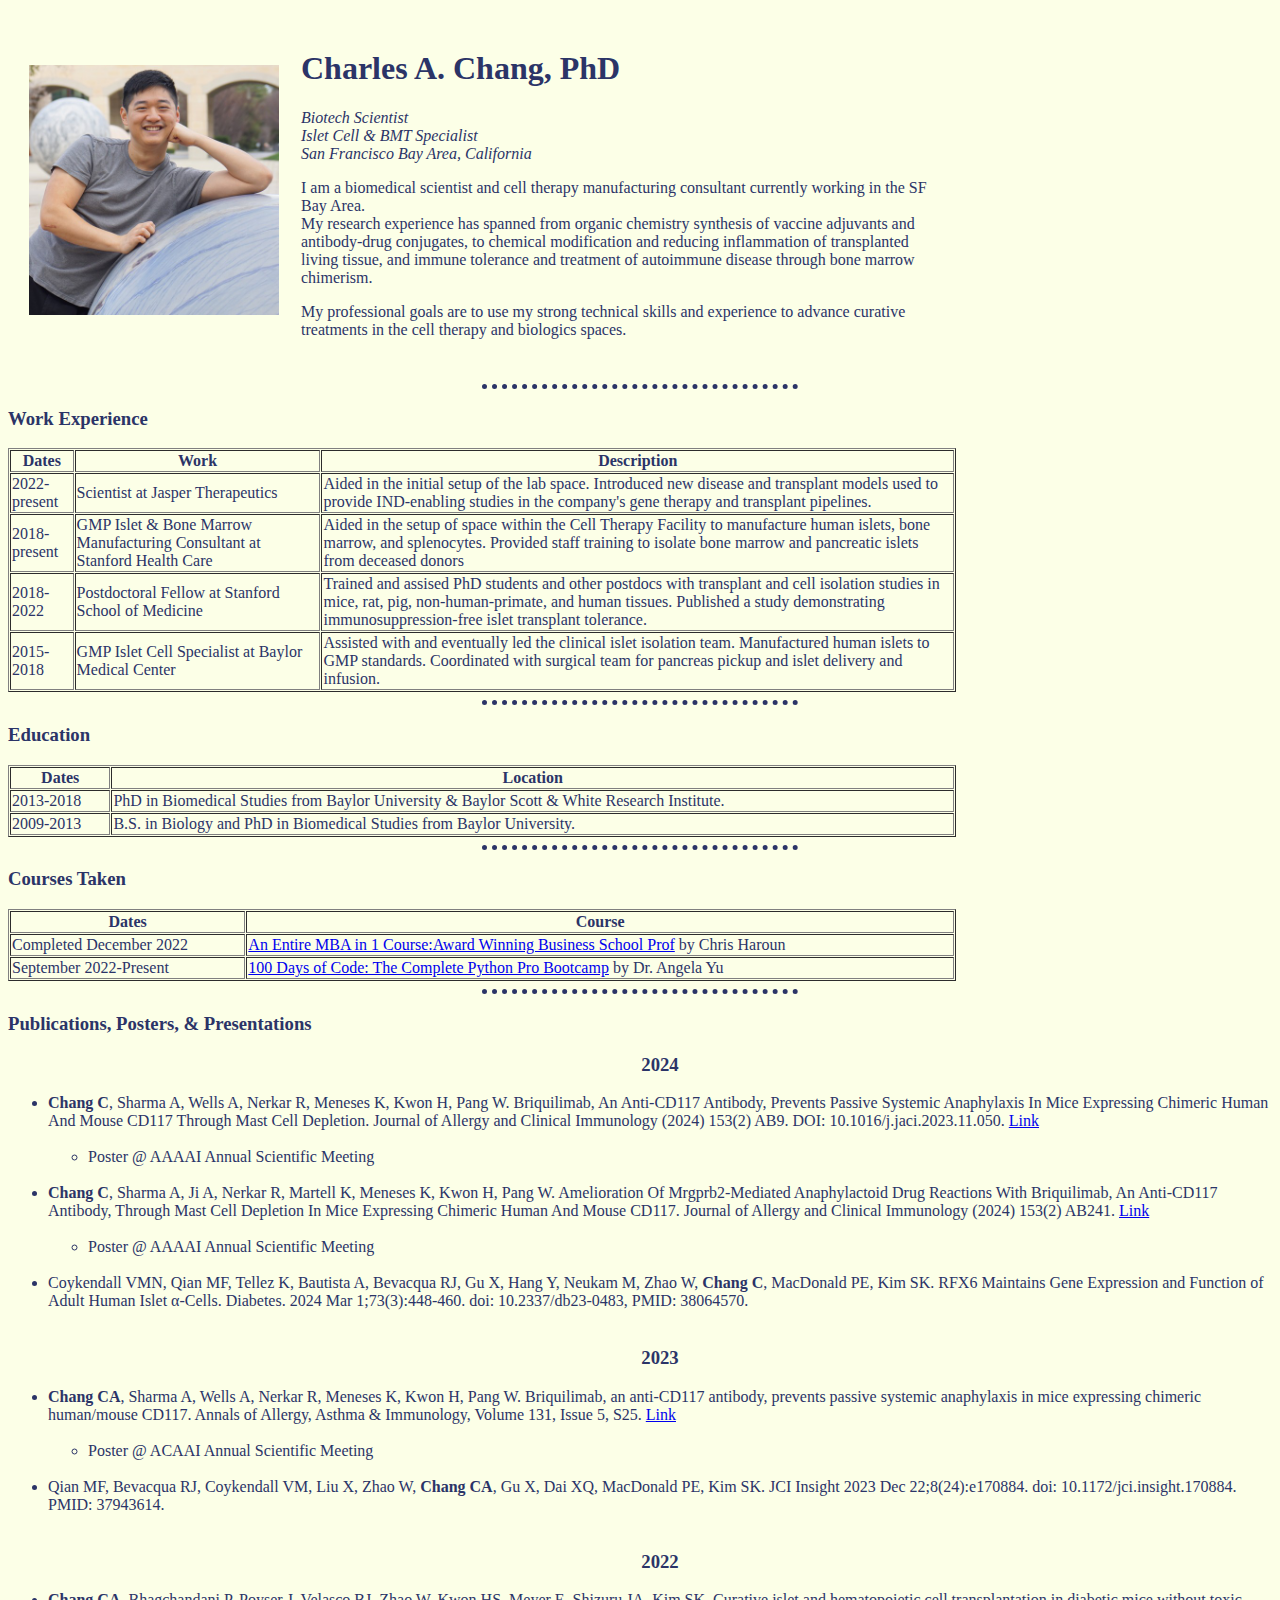
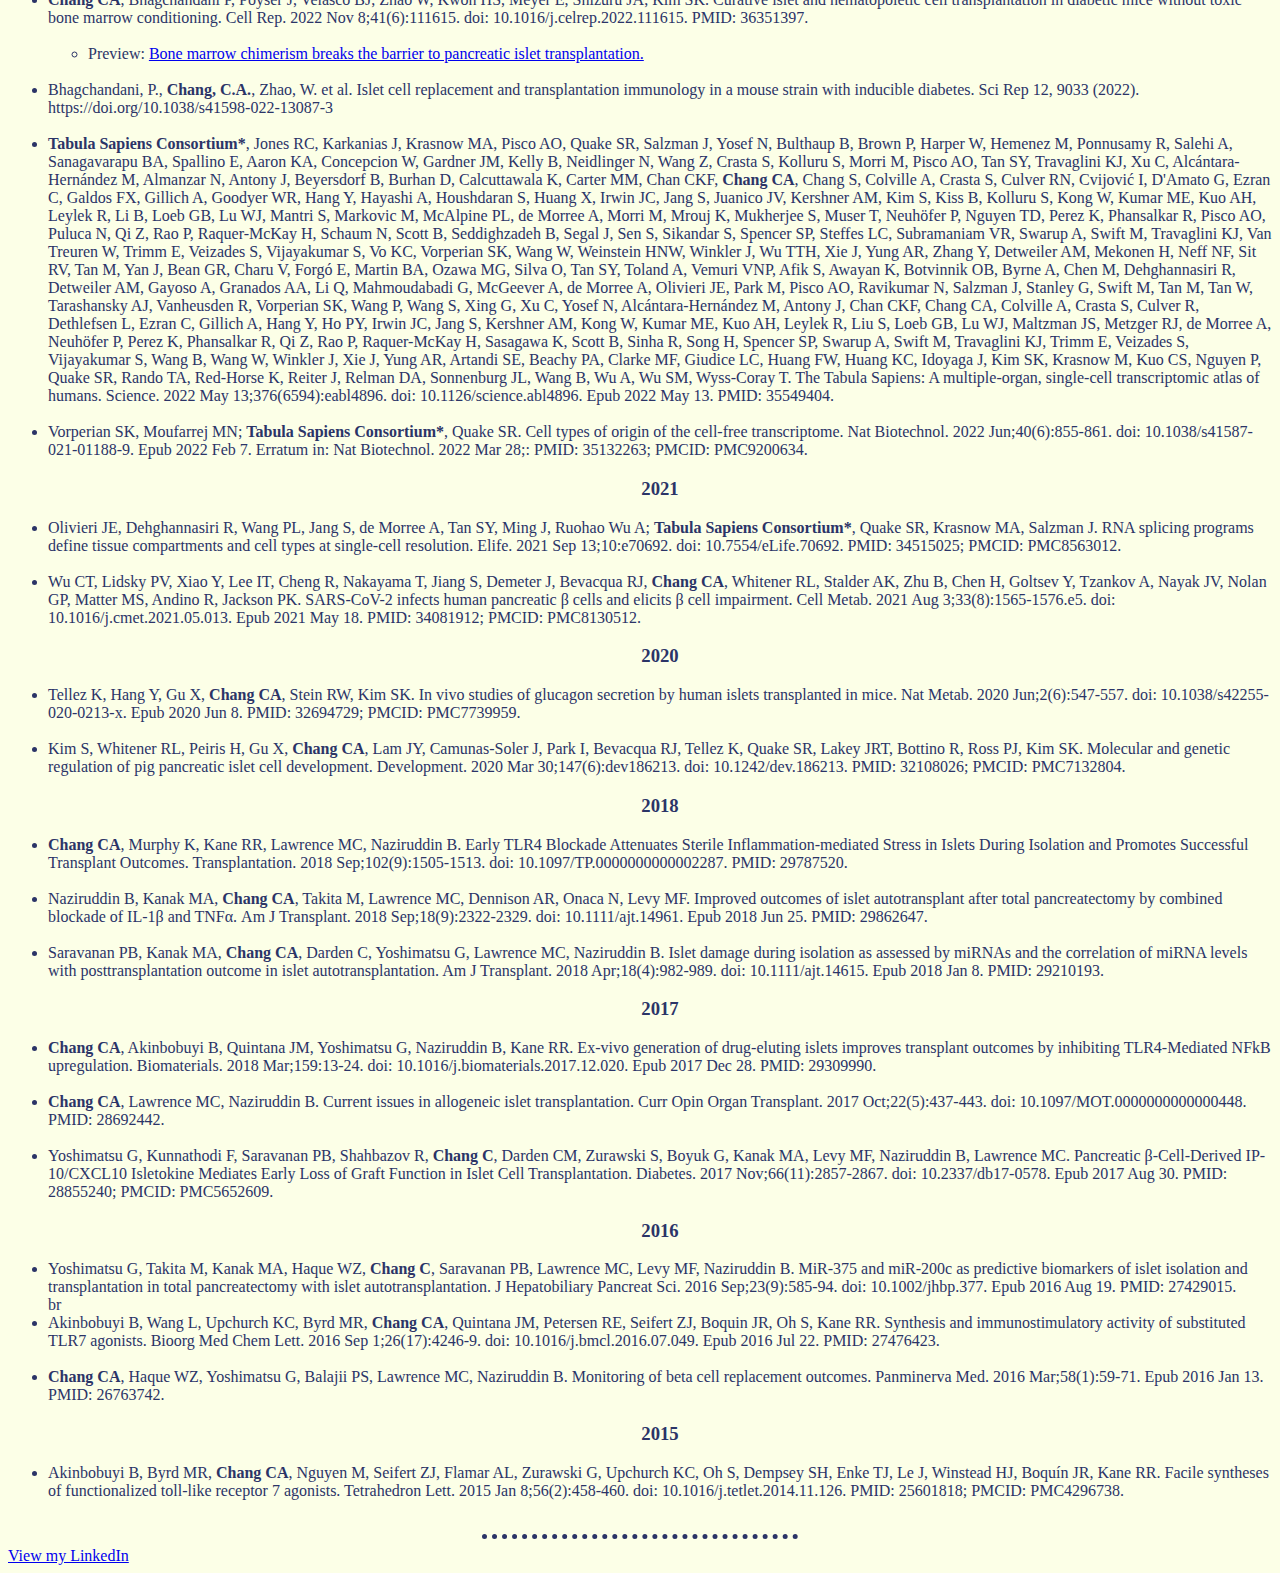
==== commit 4ea67edd: "Update index.html" ====
--- a/index.html
+++ b/index.html
@@ -123,7 +123,10 @@
       </ul>
       <li>Coykendall VMN, Qian MF, Tellez K, Bautista A, Bevacqua RJ, Gu X, Hang Y, Neukam M, Zhao W, <strong>Chang C</strong>, MacDonald PE, Kim SK. RFX6 Maintains Gene Expression and Function of Adult Human Islet α-Cells. Diabetes. 2024 Mar 1;73(3):448-460. doi: 10.2337/db23-0483, PMID: 38064570.</li><br>
       <h3 style="text-align:center">2023</h4>
-      <li><strong>Poster @ ACAAI Annual Scientific Meeting: </strong>Briquilimab, an anti-CD117 antibody, prevents passive systemic anaphylaxis in mice expressing chimeric human/mouse CD117. Chang CA, Sharma A, Wells A, Nerkar R, Meneses K, Kwon H, Pang W. Annals of Allergy, Asthma & Immunology, Volume 131, Issue 5, S25. <a href="https://www.annallergy.org/article/S1081-1206(23)00695-6/fulltext">Link</a></li><br>
+      <li><strong>Chang CA</strong>, Sharma A, Wells A, Nerkar R, Meneses K, Kwon H, Pang W. Briquilimab, an anti-CD117 antibody, prevents passive systemic anaphylaxis in mice expressing chimeric human/mouse CD117.  Annals of Allergy, Asthma & Immunology, Volume 131, Issue 5, S25. <a href="https://www.annallergy.org/article/S1081-1206(23)00695-6/fulltext">Link</a></li><br>
+      <ul>
+        <li>Poster @ ACAAI Annual Scientific Meeting</li><br>
+      </ul>
       <li>Qian MF, Bevacqua RJ, Coykendall VM, Liu X, Zhao W, <strong>Chang CA</strong>, Gu X, Dai XQ, MacDonald PE, Kim SK. JCI Insight 2023 Dec 22;8(24):e170884. doi: 10.1172/jci.insight.170884. PMID: 37943614.</li><br>
       <h3 style="text-align:center">2022</h4>
       <li><strong>Chang CA</strong>, Bhagchandani P, Poyser J, Velasco BJ, Zhao W, Kwon HS, Meyer E, Shizuru JA, Kim SK. Curative islet and hematopoietic cell transplantation in diabetic mice without toxic bone marrow conditioning. Cell Rep. 2022 Nov 8;41(6):111615. doi: 10.1016/j.celrep.2022.111615. PMID: 36351397.</li><br>
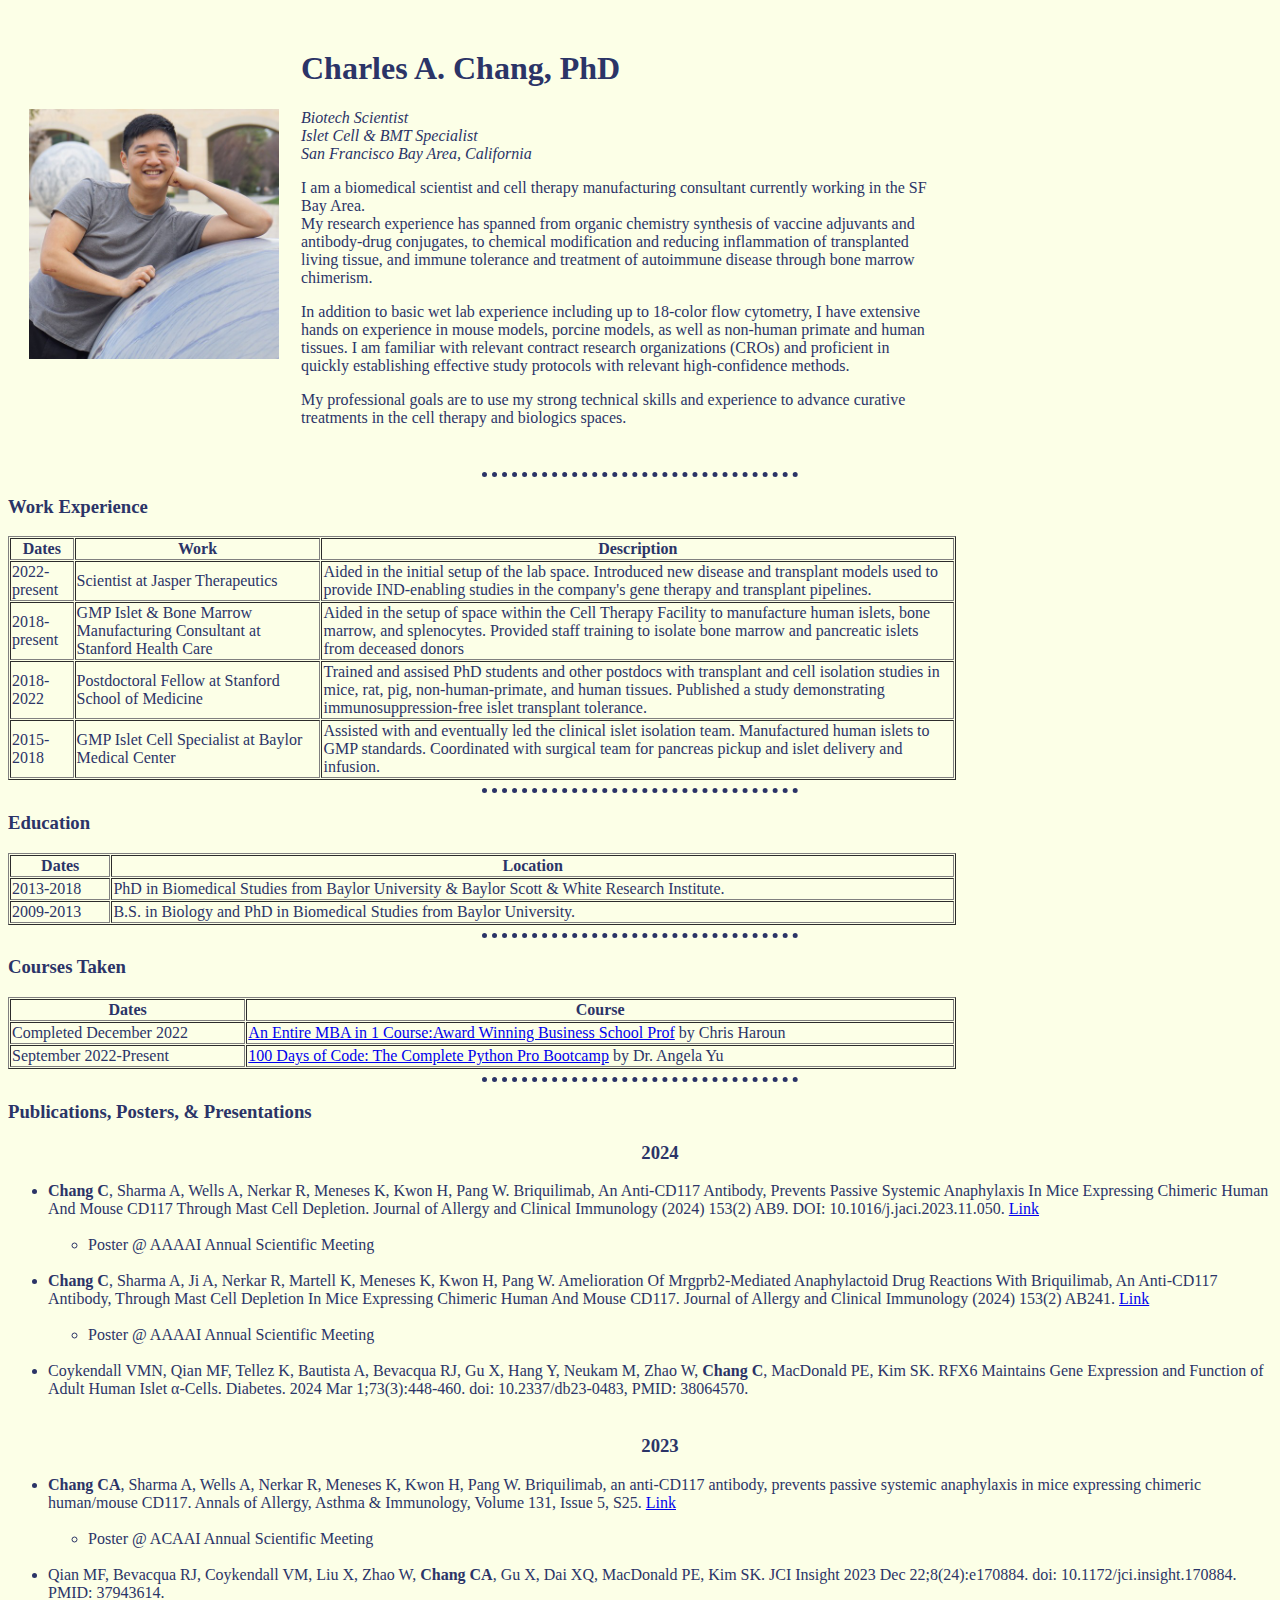
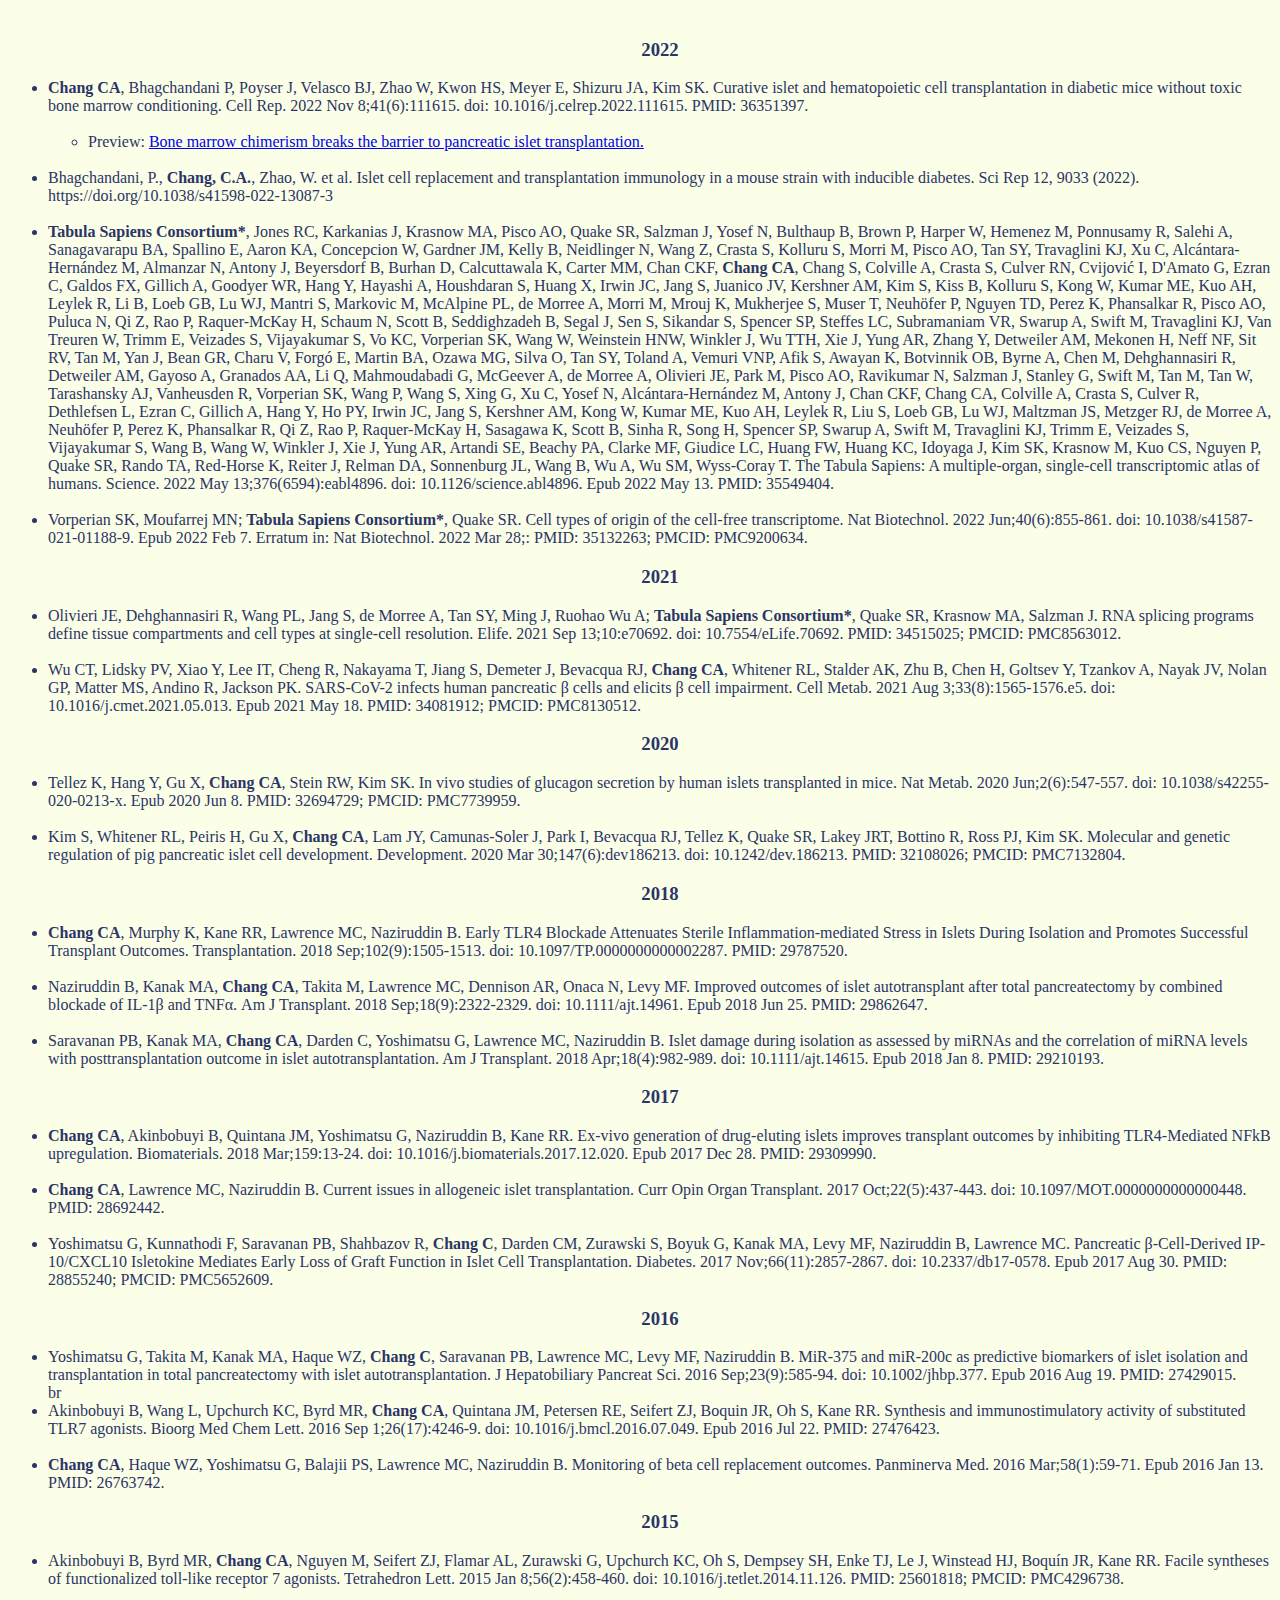
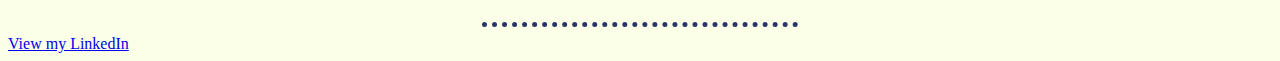
==== commit 2f2aa833: "Update index.html" ====
--- a/index.html
+++ b/index.html
@@ -24,7 +24,12 @@
             to chemical modification and reducing inflammation of transplanted living tissue,
             and immune tolerance and treatment of autoimmune disease through bone marrow chimerism.
           </p>
-          <p>My professional goals are to use my strong technical skills and experience to advance curative treatments in the cell therapy and biologics spaces.</p>
+        <p>
+          In addition to basic wet lab experience including up to 18-color flow cytometry, I have extensive hands on experience in mouse models, porcine models, as well as non-human primate and human tissues. I am familiar with relevant contract research organizations (CROs) and proficient in quickly establishing effective study protocols with relevant high-confidence methods.
+        </p>
+          <p>
+            My professional goals are to use my strong technical skills and experience to advance curative treatments in the cell therapy and biologics spaces.
+          </p>
         </td>
     </tr>
   </table>
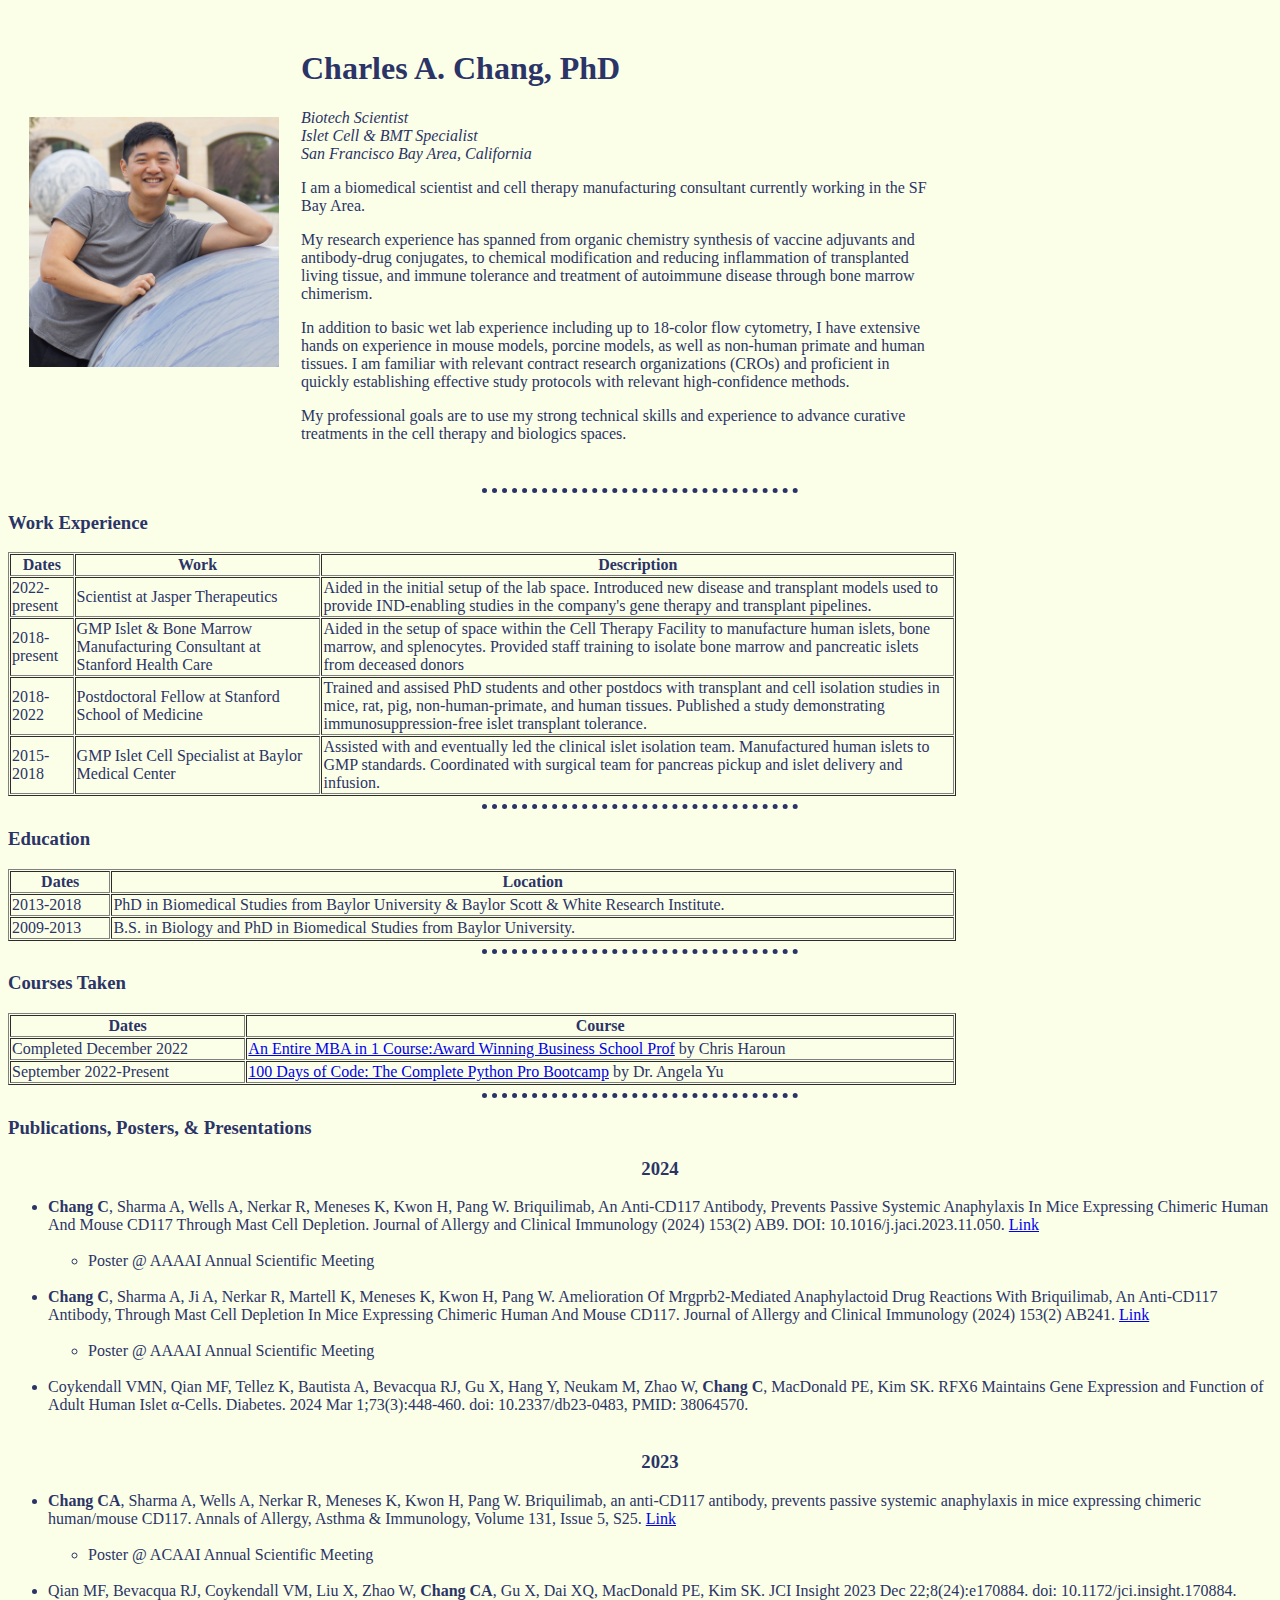
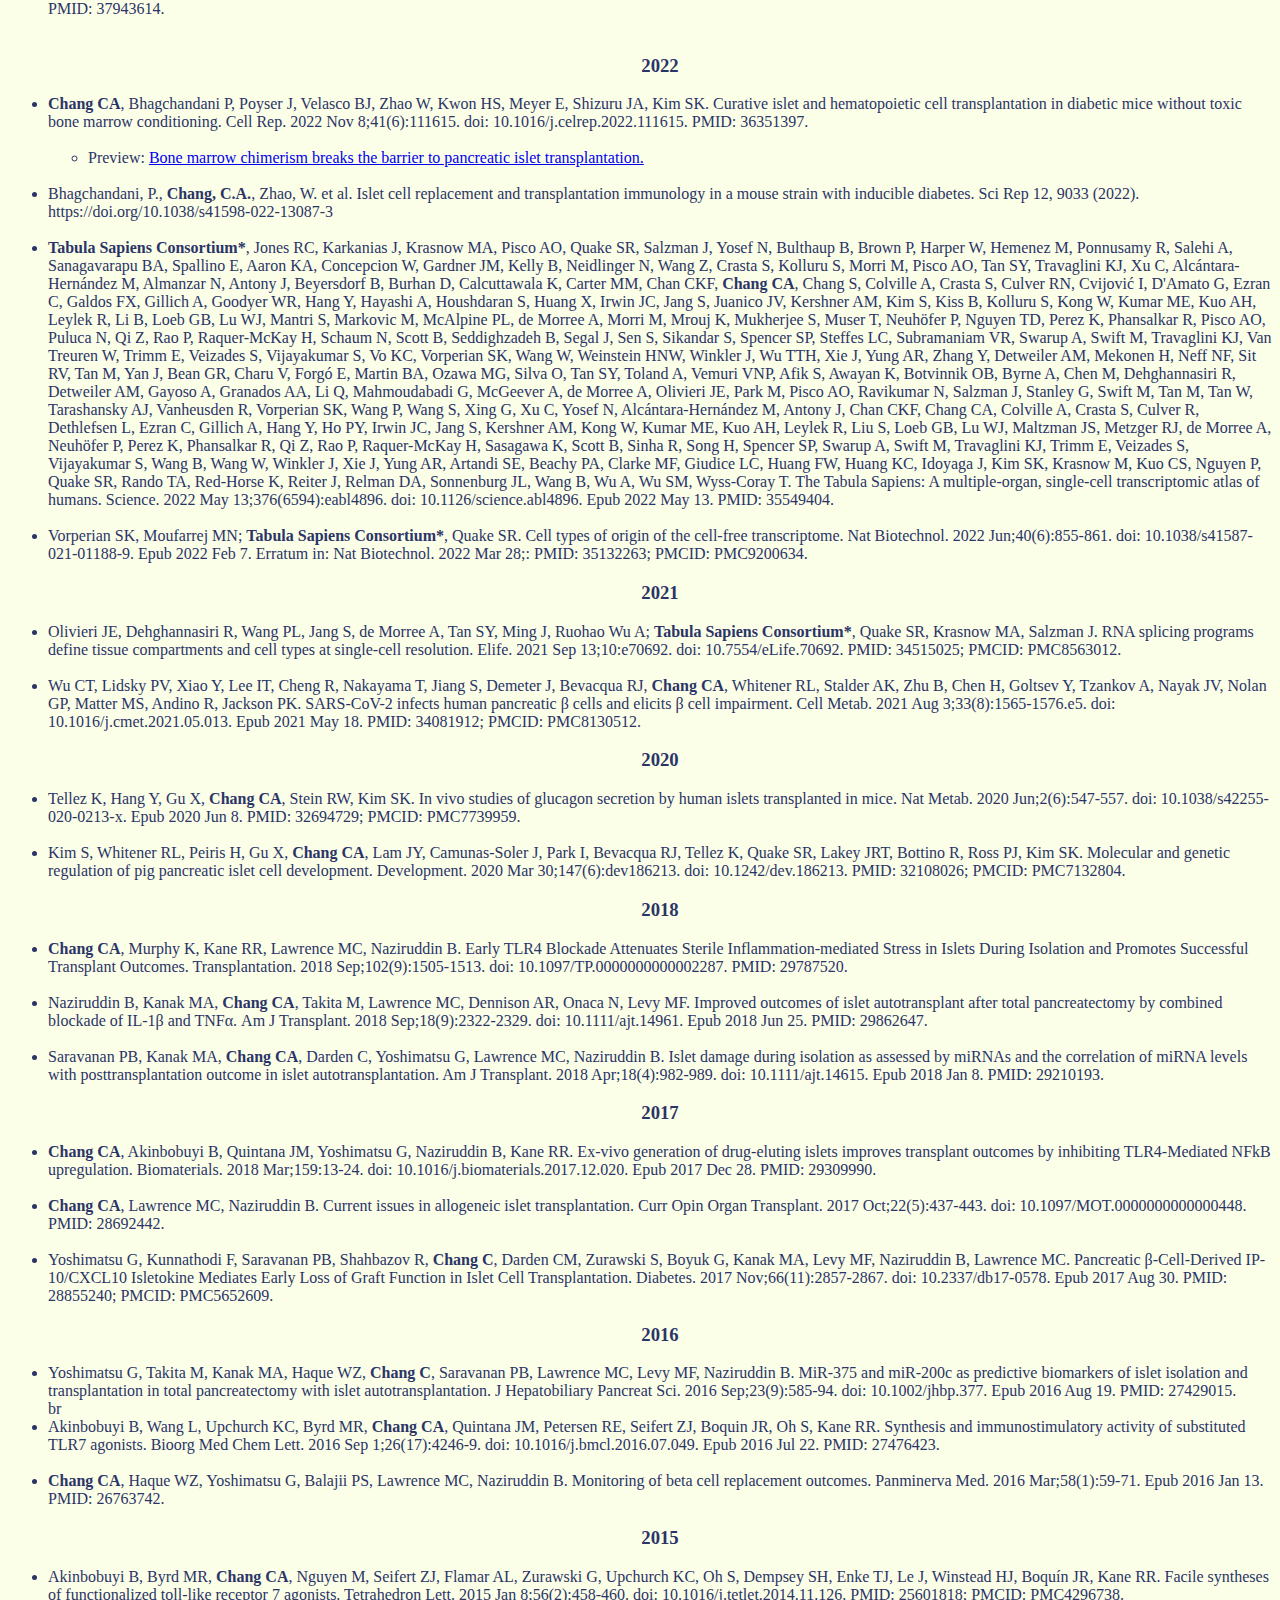
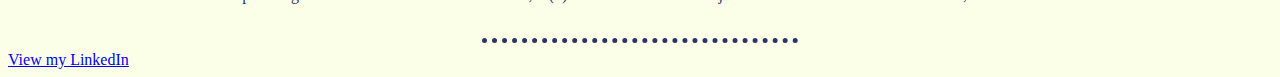
==== commit e0952043: "Update index.html" ====
--- a/index.html
+++ b/index.html
@@ -19,7 +19,9 @@
             San Francisco Bay Area, California</em>
           </p>
           <p>
-            I am a biomedical scientist and cell therapy manufacturing consultant currently working in the SF Bay Area.<br>
+            I am a biomedical scientist and cell therapy manufacturing consultant currently working in the SF Bay Area.
+          </p>
+          <p>
             My research experience has spanned from organic chemistry synthesis of vaccine adjuvants and antibody-drug conjugates,
             to chemical modification and reducing inflammation of transplanted living tissue,
             and immune tolerance and treatment of autoimmune disease through bone marrow chimerism.
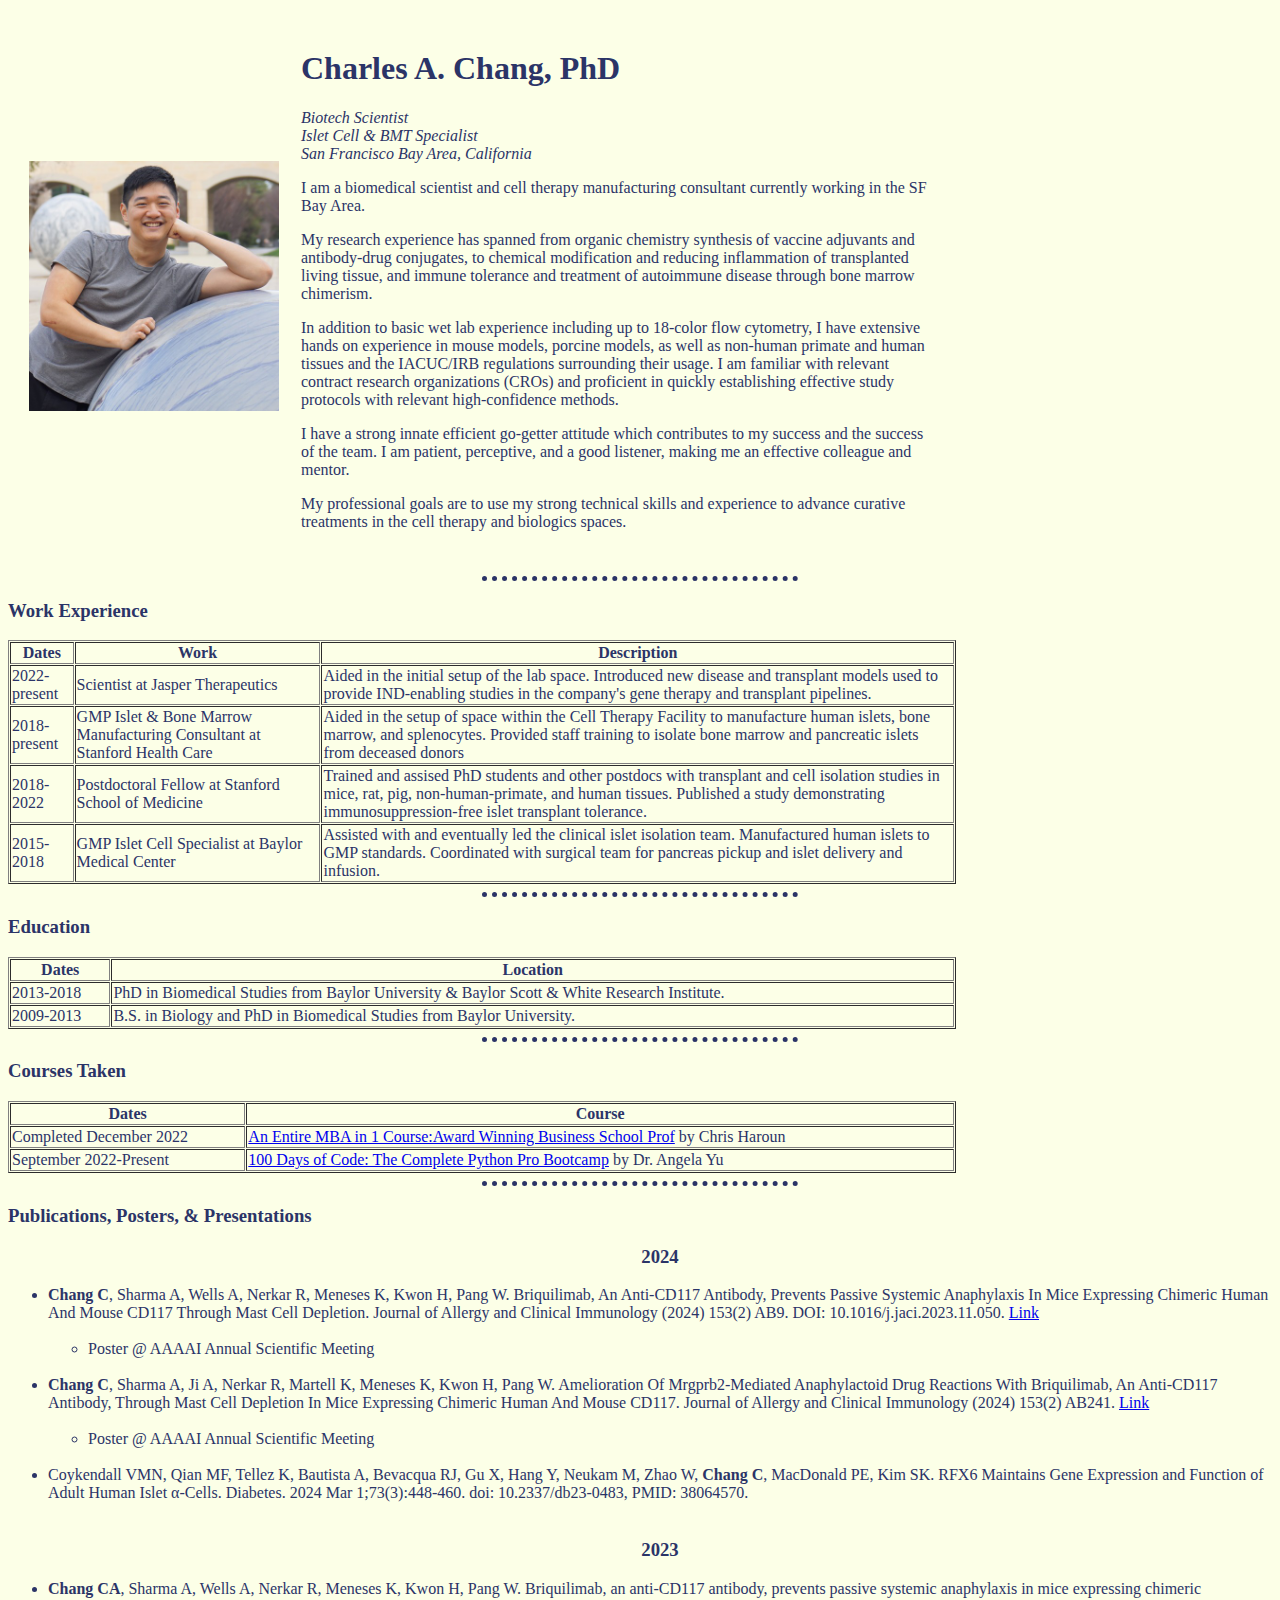
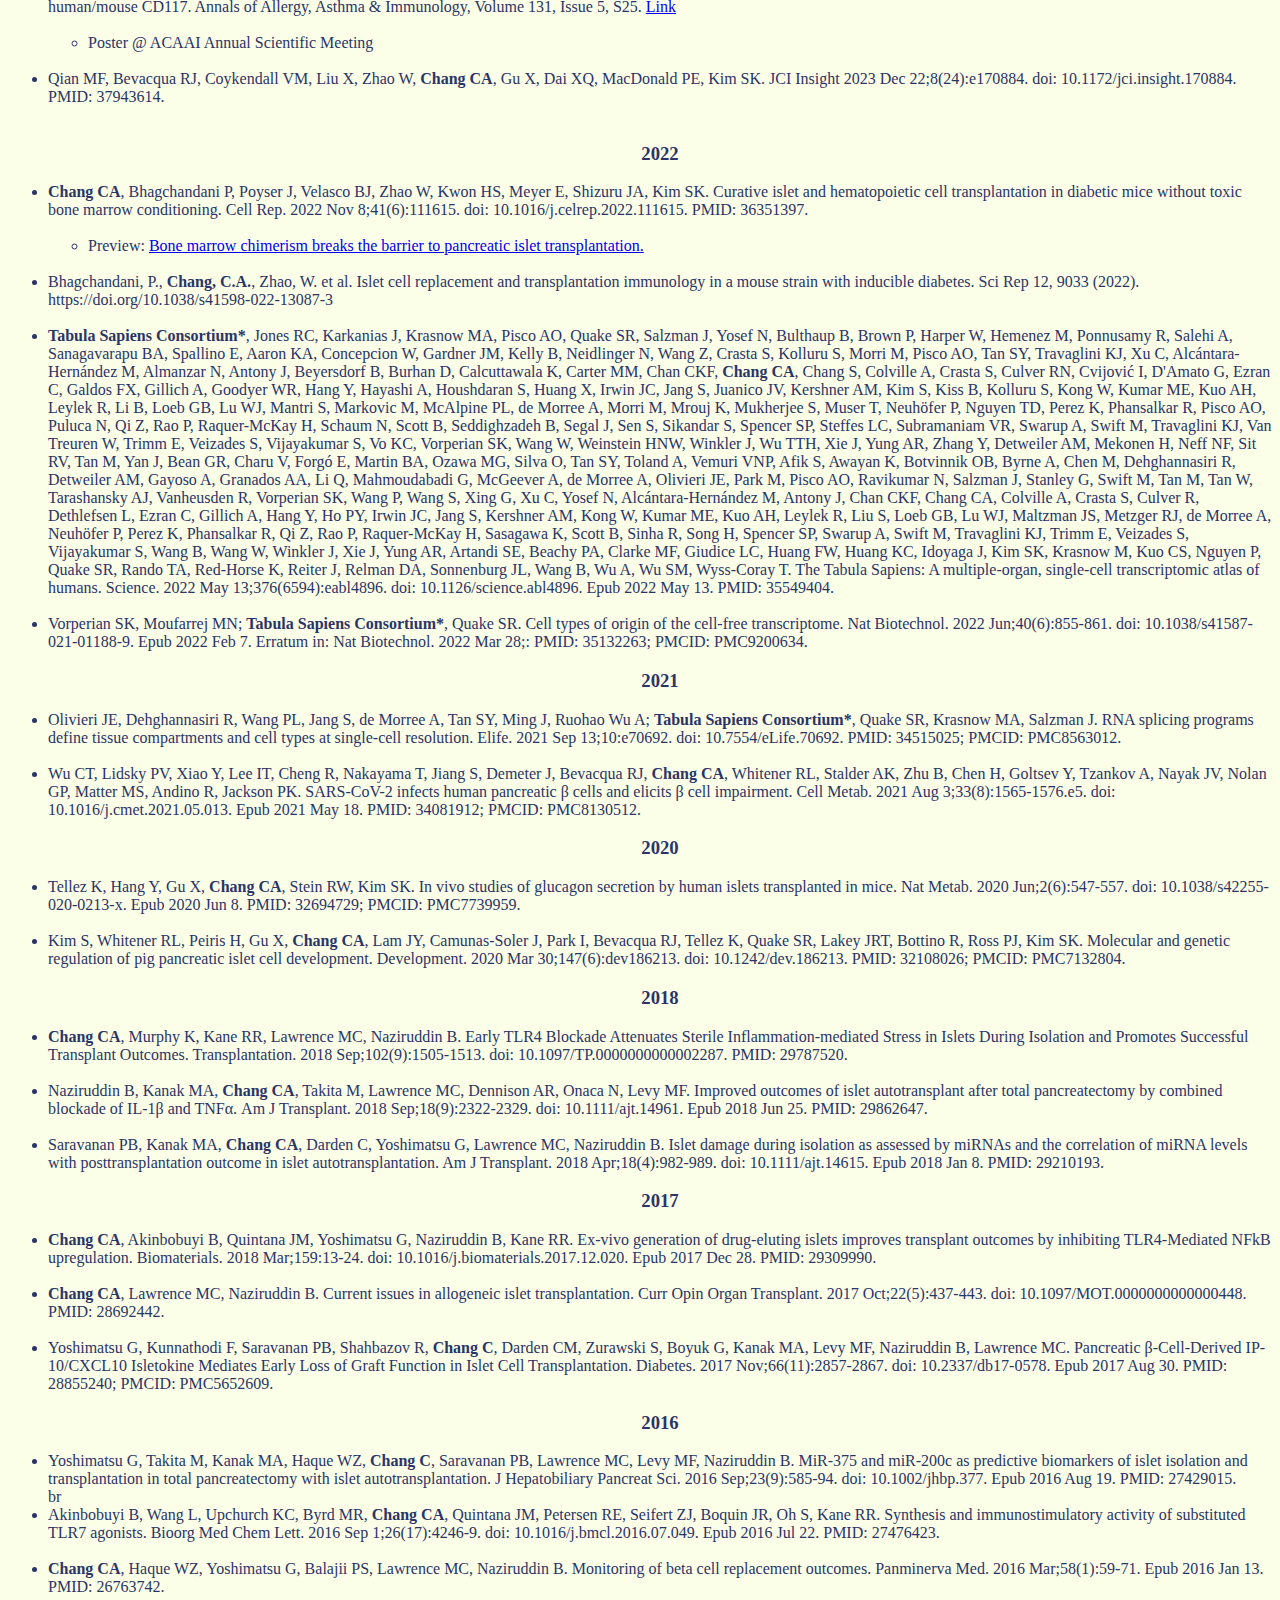
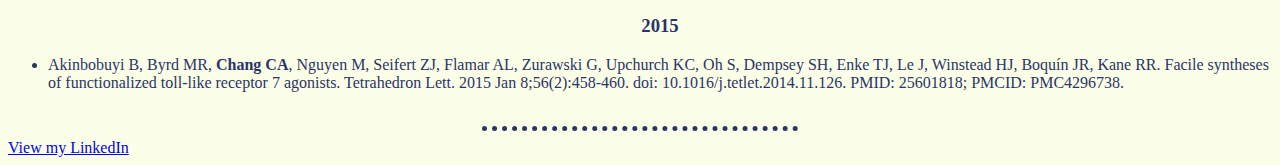
==== commit 28345199: "Update index.html" ====
--- a/index.html
+++ b/index.html
@@ -27,7 +27,10 @@
             and immune tolerance and treatment of autoimmune disease through bone marrow chimerism.
           </p>
         <p>
-          In addition to basic wet lab experience including up to 18-color flow cytometry, I have extensive hands on experience in mouse models, porcine models, as well as non-human primate and human tissues. I am familiar with relevant contract research organizations (CROs) and proficient in quickly establishing effective study protocols with relevant high-confidence methods.
+          In addition to basic wet lab experience including up to 18-color flow cytometry, I have extensive hands on experience in mouse models, porcine models, as well as non-human primate and human tissues and the IACUC/IRB regulations surrounding their usage. I am familiar with relevant contract research organizations (CROs) and proficient in quickly establishing effective study protocols with relevant high-confidence methods.
+        </p>
+        <p>
+          I have a strong innate efficient go-getter attitude which contributes to my success and the success of the team. I am patient, perceptive, and a good listener, making me an effective colleague and mentor.
         </p>
           <p>
             My professional goals are to use my strong technical skills and experience to advance curative treatments in the cell therapy and biologics spaces.
